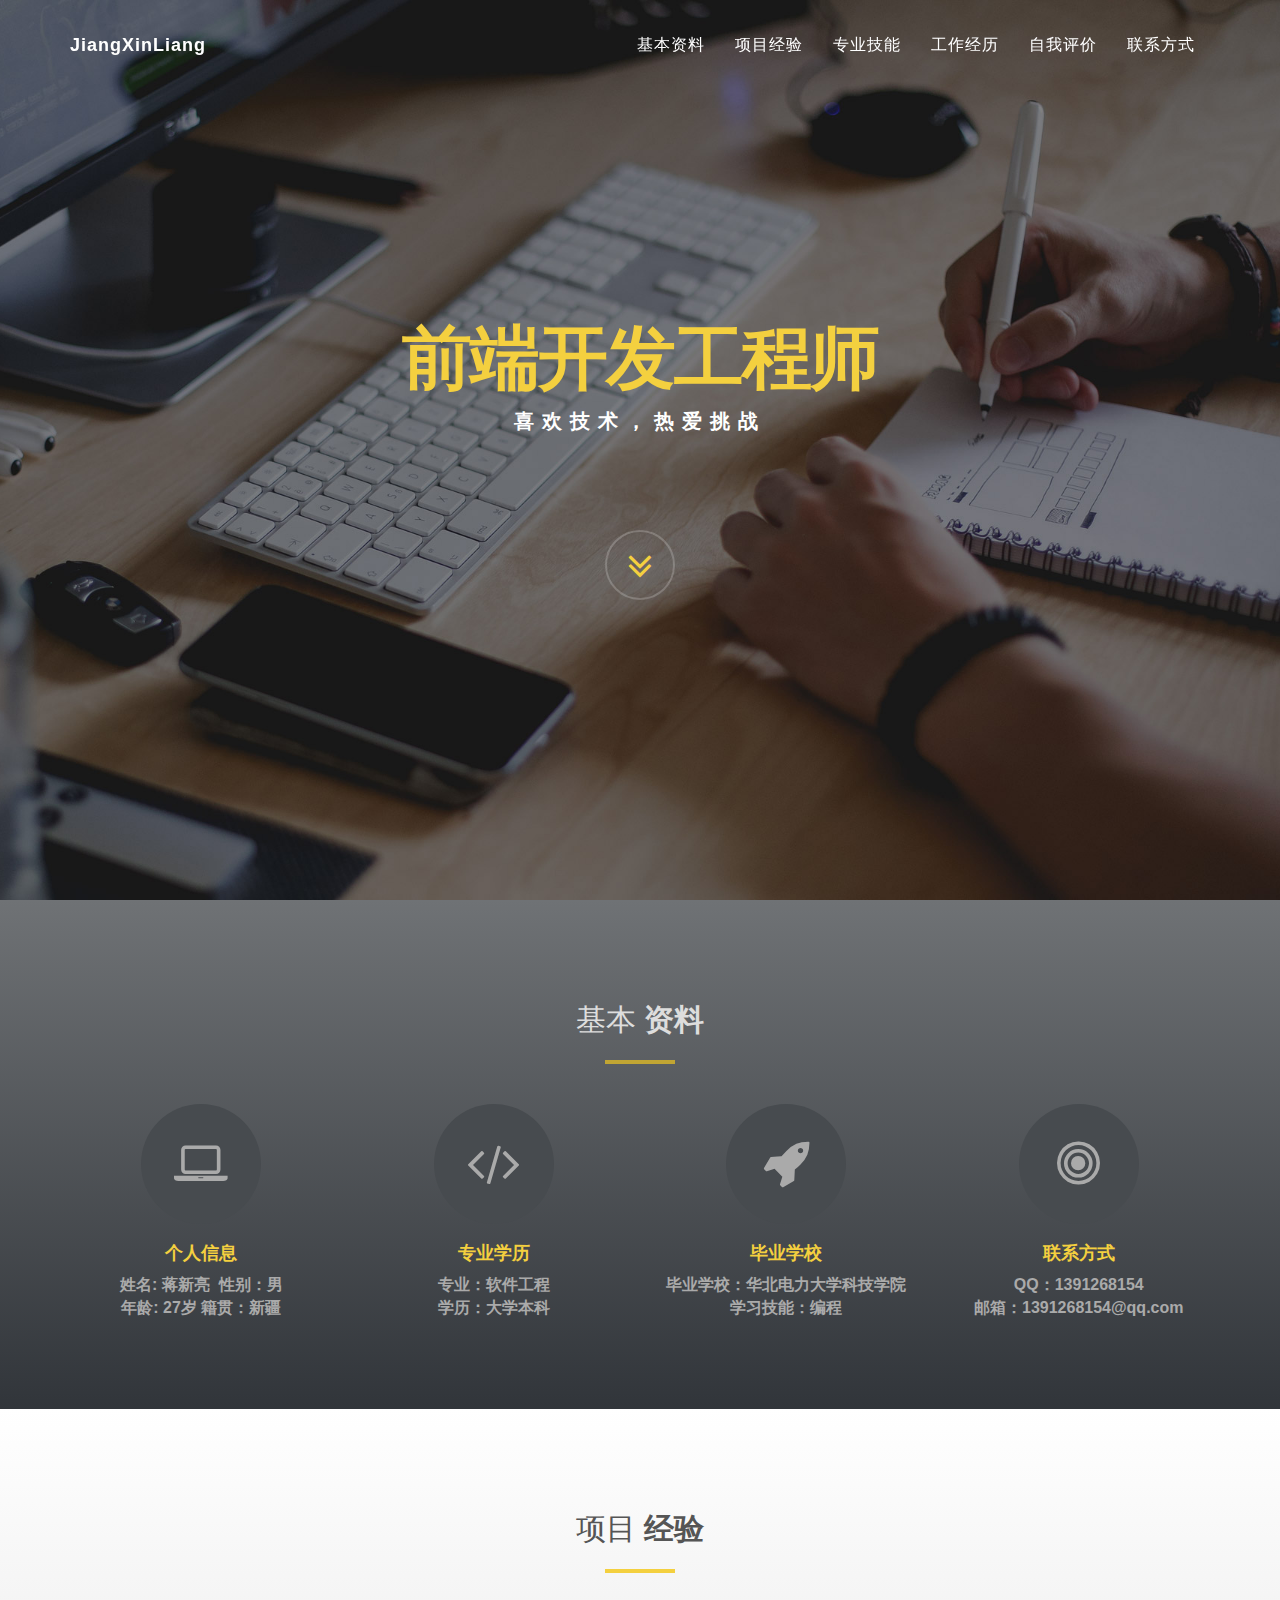
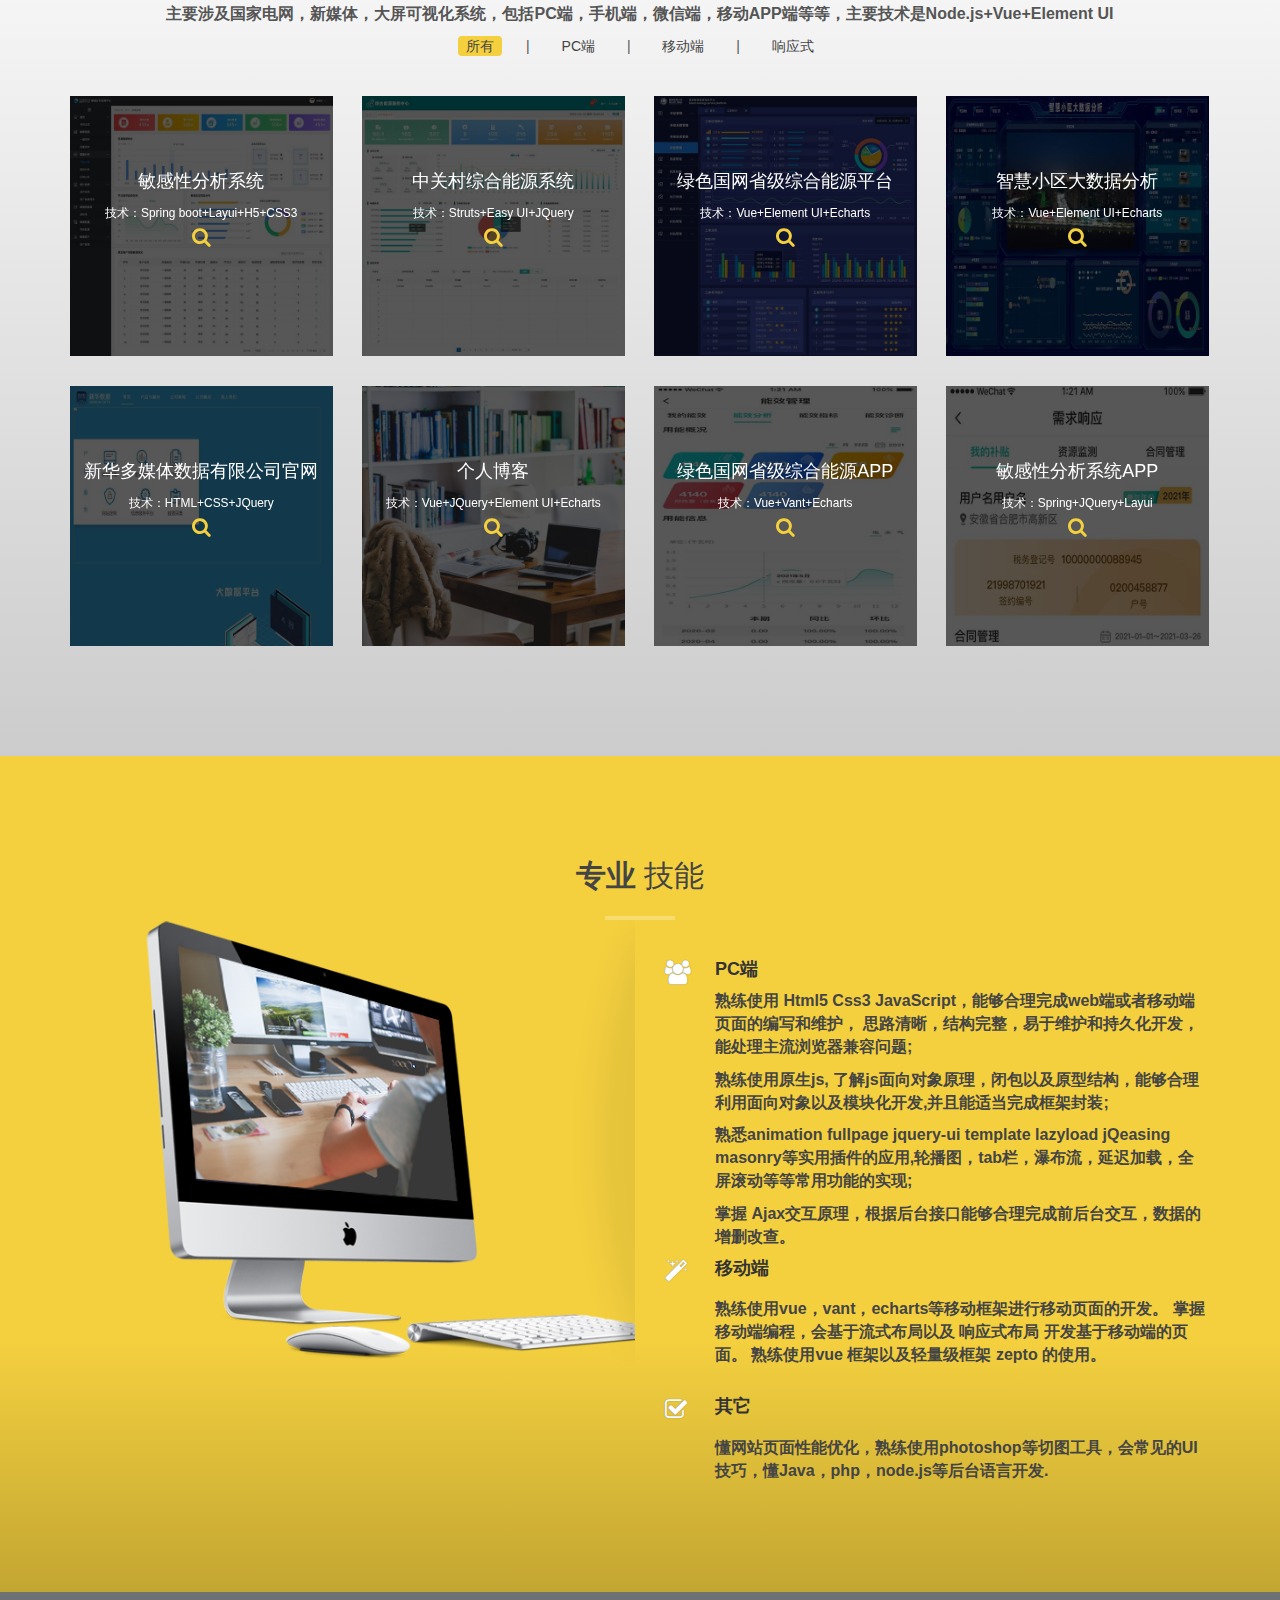
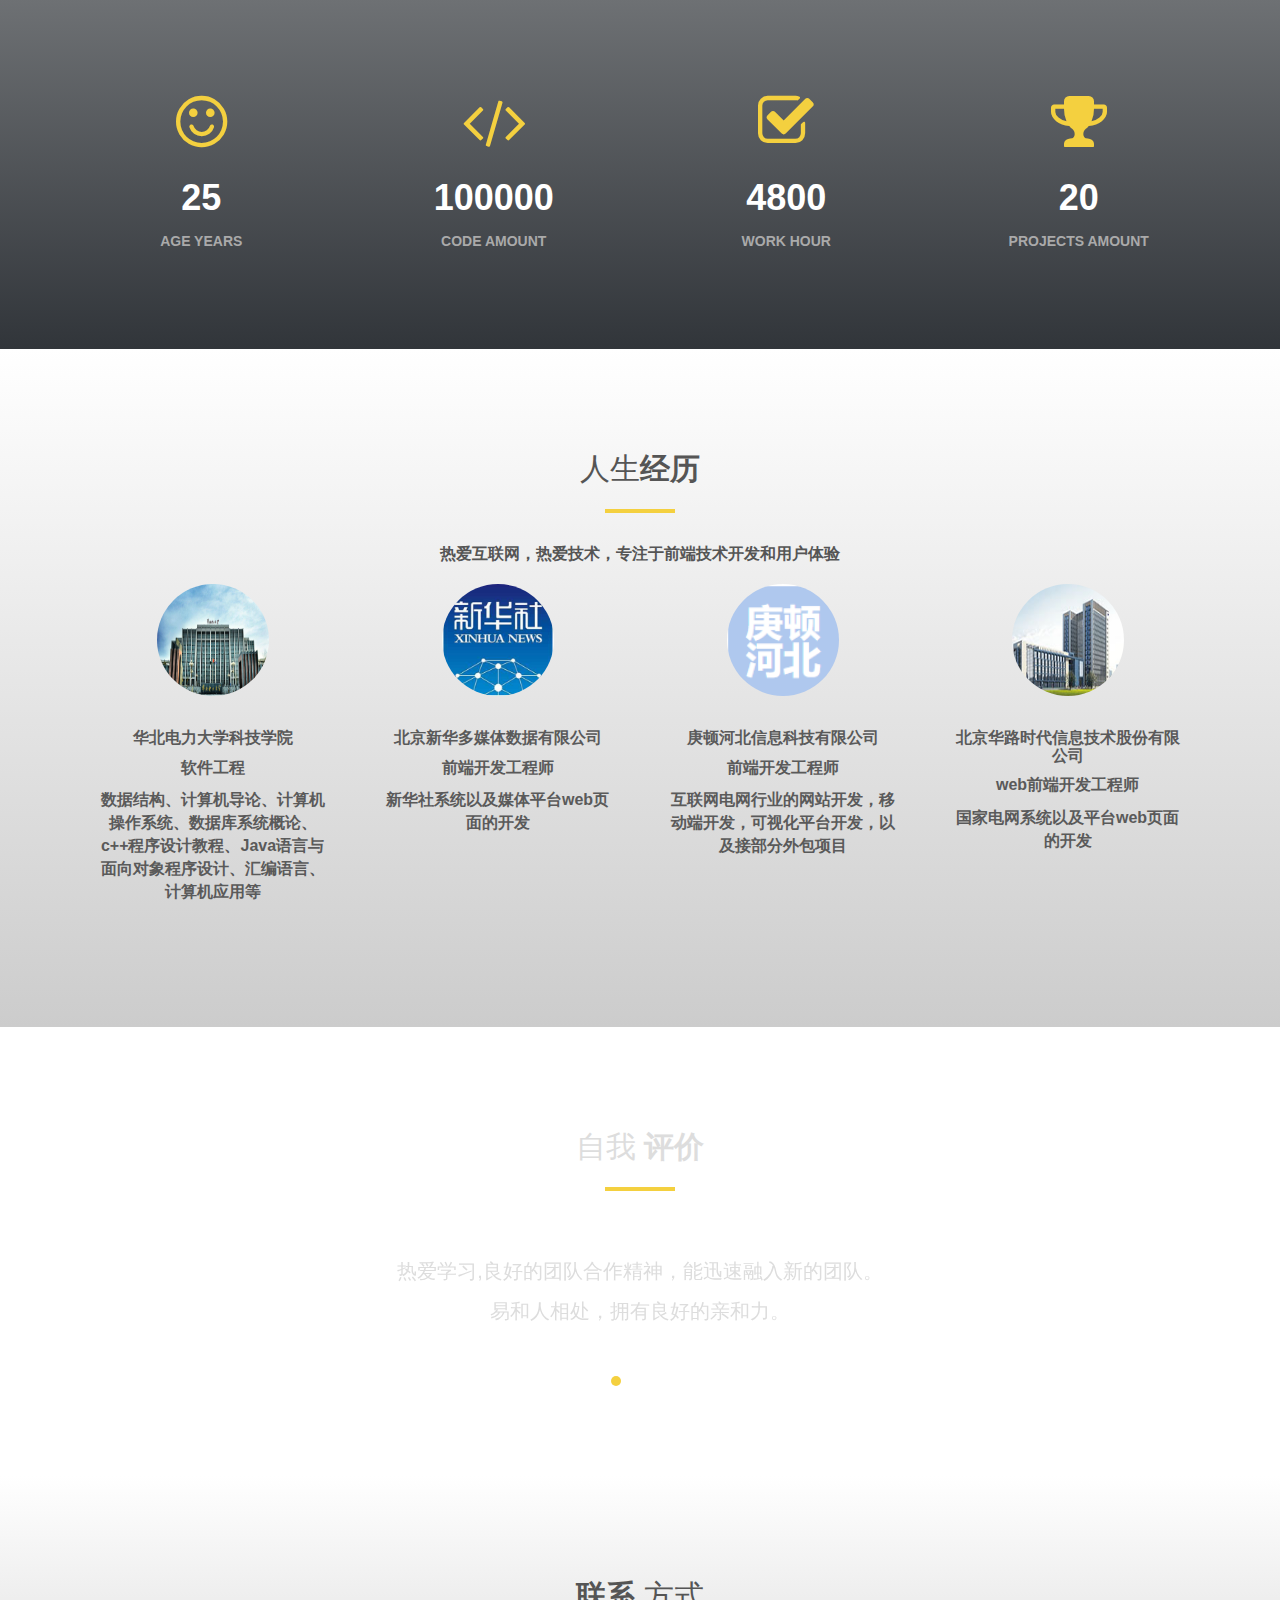
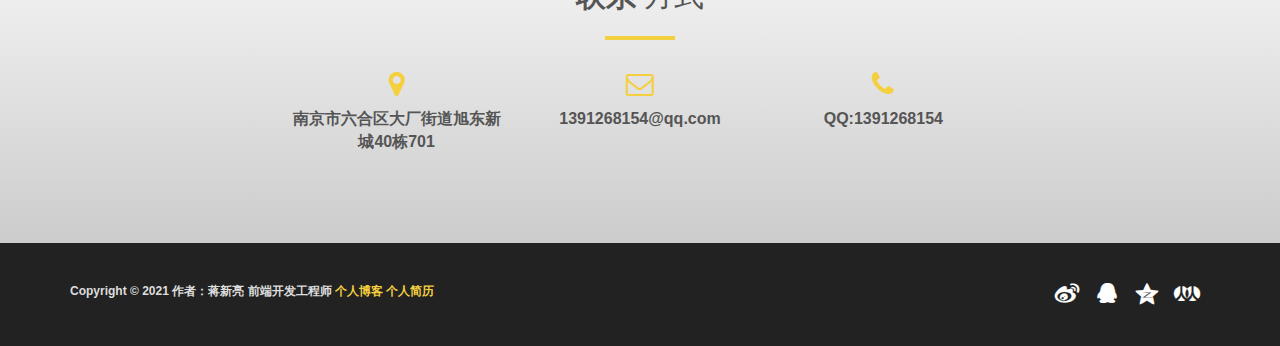
==== index.html @ 62f2f482 "myjianli" ====
<!DOCTYPE html>
<html lang="en">
<head>
<meta charset="utf-8">
<meta name="viewport" content="width=device-width, initial-scale=1">
<title>蒋新亮</title>
<meta name="description" content="本人蒋新亮，是一名前端工程师,对前端和编程技术非常热爱，做过很多技术方面的东西，对我有意向的公司和猎头可以QQ联系我或者给我发邮件，谢谢！">
<meta name="keywords" content="Baron简历，前端工程师，求职前端，前端博客" />

<link rel="shortcut icon" href="img/favicon_jianli.ico" type="image/x-icon">


<!-- Bootstrap -->
<link rel="stylesheet" type="text/css"  href="css/bootstrap.css">
<link rel="stylesheet" type="text/css" href="fonts/font-awesome/css/font-awesome.css">

<!-- Slider
    ================================================== -->
<link href="css/owl.carousel.css" rel="stylesheet" media="screen">
<link href="css/owl.theme.css" rel="stylesheet" media="screen">

<!-- Stylesheet
    ================================================== -->
<link rel="stylesheet" type="text/css"  href="css/style.css">
<link rel="stylesheet" type="text/css" href="css/prettyPhoto.css">

<link rel="stylesheet" type="text/css" href="fonts/sns_fonts/iconfont.css">

<!--[if lt IE 9]>
      <script src="https://oss.maxcdn.com/html5shiv/3.7.2/html5shiv.min.js"></script>
      <script src="https://oss.maxcdn.com/respond/1.4.2/respond.min.js"></script>
    <![endif]-->
</head>
<body id="page-top" data-spy="scroll" data-target=".navbar-fixed-top">
    <!-- Navigation -->
    <nav class="navbar navbar-custom navbar-fixed-top" role="navigation">
        <div class="container">
            <div class="navbar-header">
                <button type="button" class="navbar-toggle" data-toggle="collapse" data-target=".navbar-main-collapse">
                    <i class="fa fa-bars"></i>
                </button>
                <a class="navbar-brand page-scroll" href="#page-top">JiangXinLiang</a>
            </div>

            <!-- Collect the nav links, forms, and other content for toggling -->
            <div class="collapse navbar-collapse navbar-right navbar-main-collapse">
                <ul class="nav navbar-nav">
                    <!-- Hidden li included to remove active class from about link when scrolled up past about section -->
                    <li class="hidden">
                        <a href="#page-top"></a>
                    </li>
                    <li>
                        <a class="page-scroll" href="#services">基本资料</a>
                    </li>
                    <li>
                        <a class="page-scroll" href="#works">项目经验</a>
                    </li>                    
                    <li>
                        <a class="page-scroll" href="#about">专业技能</a>
                    </li>                    
                    <li>
                        <a class="page-scroll" href="#team">工作经历</a>
                    </li>
                    <li>
                        <a class="page-scroll" href="#testimonials">自我评价</a>
                    </li>                    
                    <li>
                        <a class="page-scroll" href="#contact">联系方式</a>
                    </li>
                </ul>
            </div>
            <!-- /.navbar-collapse -->
        </div>
        <!-- /.container -->
    </nav>

<!-- Header -->
    <header class="intro">
        <div class="intro-body">
            <div class="container">
                <div class="row">
                    <div class="col-md-8 col-md-offset-2">
                        <h1><span class="brand-heading">前端开发工程师</span></h1>
                        <p class="intro-text">喜欢技术，热爱挑战</p>
                        <a href="#services" class="btn btn-circle page-scroll">
                            <i class="fa fa-angle-double-down animated"></i>
                        </a>
                    </div>
                </div>
            </div>
        </div>
    </header>
<div class="copyrights">蒋新亮简历 <a href="http://blog.youzewang.com/jianli" >前端开发工程师</a></div>
<!-- Services Section -->
<div id="services" class="text-center">
  <div class="container">
    <div class="section-title center">
      <h2>基本 <strong>资料</strong></h2>
      <hr>
      </div>
    <div class="space"></div>
    <div class="row">
      <div class="col-md-3 col-sm-6 service"> <i class="fa fa-laptop"></i>
        <h4><strong>个人信息</strong></h4>
        <p>
		姓名: 蒋新亮 &nbsp;性别：男</br>
		年龄: 27岁 籍贯：新疆
		</p>
      </div>
      <div class="col-md-3 col-sm-6 service"> <i class="fa fa-code"></i>
        <h4><strong>专业学历</strong></h4>
        <p>
		专业：软件工程</br>
		学历：大学本科</br>
		
		</p>
      </div>
      <div class="col-md-3 col-sm-6 service"> <i class="fa fa-rocket"></i>
        <h4><strong>毕业学校</strong></h4>
        <p>
		  毕业学校：华北电力大学科技学院</br>
		  学习技能：编程
		</p>
      </div>
      <div class="col-md-3 col-sm-6 service"> <i class="fa fa-bullseye"></i>
        <h4><strong>联系方式</strong></h4>
        <p>QQ：1391268154</br>
		  邮箱：1391268154@qq.com</p>
      </div>
    </div>
  </div>
</div>
<!-- Portfolio Section -->
<div id="works">
  <div class="container"> <!-- Container -->
    <div class="section-title text-center center">
      <h2>项目 <strong>经验</strong></h2>
      <hr>
      <div class="clearfix"></div>
      <p>主要涉及国家电网，新媒体，大屏可视化系统，包括PC端，手机端，微信端，移动APP端等等，主要技术是Node.js+Vue+Element UI</p>
    </div>
    <div class="categories">
      <ul class="cat">
        <li>
          <ol class="type">
            <li><a href="#" data-filter="*" class="active">所有</a></li>
            <li><a href="#" data-filter=".web">PC端</a></li>
            <li><a href="#" data-filter=".app">移动端</a></li>
            <li><a href="#" data-filter=".branding">响应式</a></li>
          </ol>
        </li>
      </ul>
      <div class="clearfix"></div>
    </div>
    <div class="row">
      <div class="portfolio-items">
	  
        <div class="col-sm-6 col-md-3 col-lg-3 web">
          <div class="portfolio-item">
            <div class="hover-bg">
              <div class="hover-text">
                <h4><a href="" target='_blank' title="敏感性分析系统">敏感性分析系统</a></h4>
                <small>技术：Spring boot+Layui+H5+CSS3</small>
                <div class="clearfix"></div>
                <i class="fa fa-search"></i> </div>
              <img src="img/portfolio/mgfx.jpg" class="img-responsive" alt="敏感性分析系统"></div>
          </div>
        </div>
		
        <div class="col-sm-6 col-md-3 col-lg-3 web">
          <div class="portfolio-item">
            <div class="hover-bg">
              <div class="hover-text">
                <h4><a href="" target='_blank' title="中关村综合能源系统">中关村综合能源系统</a></h4>
                <small>技术：Struts+Easy UI+JQuery</small>
                <div class="clearfix"></div>
                <i class="fa fa-search"></i> </div>
              <img src="img/portfolio/lyzgc.jpg" class="img-responsive" alt="中关村综合能源系统"></div>
          </div>
        </div>
		
        <div class="col-sm-6 col-md-3 col-lg-3 web">
          <div class="portfolio-item">
            <div class="hover-bg">
              <div class="hover-text">
                <h4><a href="" target='_blank' title="绿色国网省级综合能源平台">绿色国网省级综合能源平台</a></h4>
                <small>技术：Vue+Element UI+Echarts</small>
                <div class="clearfix"></div>
                <i class="fa fa-search"></i> </div>
              <img src="img/portfolio/lsgw.jpg" class="img-responsive" alt="绿色国网省级综合能源平台"></div>
          </div>
        </div>
		
        <div class="col-sm-6 col-md-3 col-lg-3 web">
          <div class="portfolio-item">
            <div class="hover-bg">
              <div class="hover-text">
                <h4><a href="" target='_blank' title="智慧小区大数据分析">智慧小区大数据分析</a></h4>
                <small>技术：Vue+Element UI+Echarts</small>
                <div class="clearfix"></div>
                <i class="fa fa-search"></i> </div>
              <img src="img/portfolio/zhxq.jpg" class="img-responsive" alt="智慧小区大数据分析"></div>
          </div>
        </div>
        <div class="col-sm-6 col-md-3 col-lg-3 web">
          <div class="portfolio-item">
            <div class="hover-bg">
              <div class="hover-text">
                <h4><a href="" target='_blank' title="新华多媒体数据有限公司官网">新华多媒体数据有限公司官网</a></h4>
                <small>技术：HTML+CSS+JQuery</small>
                <div class="clearfix"></div>
                <i class="fa fa-search"></i> </div>
              <img src="img/portfolio/xhs.jpg" class="img-responsive" alt="新华多媒体数据有限公司官网">
			  </div>
          </div>
        </div>
        <div class="col-sm-6 col-md-3 col-lg-3 branding">
          <div class="portfolio-item">
            <div class="hover-bg">
              <div class="hover-text">
                <h4><a href="" target='_blank' title="个人博客">个人博客</a></h4>
                <small>技术：Vue+JQuery+Element UI+Echarts</small>
                <div class="clearfix"></div>
                <i class="fa fa-search"></i> </div>
              <img src="img/portfolio/07.jpg" class="img-responsive" alt="个人博客"></div>
          </div>
        </div>
        <div class="col-sm-6 col-md-3 col-lg-3 branding app web">
          <div class="portfolio-item">
            <div class="hover-bg">
              <div class="hover-text">
                <h4><a href="" target='_blank' title="绿色国网省级综合能源APP">绿色国网省级综合能源APP</a></h4>
                <small>技术：Vue+Vant+Echarts</small>
                <div class="clearfix"></div>
                <i class="fa fa-search"></i> </div>
              <img src="img/portfolio/nxfx.jpg" class="img-responsive" alt="绿色国网省级综合能源APP"></div>
          </div>
        </div>
        <div class="col-sm-6 col-md-3 col-lg-3 web app">
          <div class="portfolio-item">
		  
            <div class="hover-bg"> 
              <div class="hover-text">
                <h4><a href="" target='_blank' title="软装大师">敏感性分析系统APP</a></h4>
                <small>技术：Spring+JQuery+Layui</small>
                <div class="clearfix"></div>
                <i class="fa fa-search"></i> 
				</div>
              <img src="img/portfolio/wdbt.jpg" class="img-responsive" alt="敏感性分析系统APP">
		    </div>
          </div>
        </div>
      </div>
    </div>
  </div>
</div>
<!-- About Section -->
<div id="about">
  <div class="container">
    <div class="section-title text-center center">
      <h2><strong>专业</strong> 技能</h2>
      <hr>
    </div>
    <div class="row">
      <div class="col-md-6"> <img src="img/about.png" class="img-responsive"> </div>
      <div class="col-md-6">
        <div class="about-text"> <i class="fa fa-users"></i>
          <div class="padding-left"><h4>PC端</h4>
            <p class="about-p">熟练使用 Html5 Css3 JavaScript，能够合理完成web端或者移动端页面的编写和维护， 思路清晰，结构完整，易于维护和持久化开发，能处理主流浏览器兼容问题;</p>
            <p class="about-p">熟练使用原生js, 了解js面向对象原理，闭包以及原型结构，能够合理利用面向对象以及模块化开发,并且能适当完成框架封装;</p>
            <p class="about-p">熟悉animation fullpage jquery-ui template lazyload jQeasing masonry等实用插件的应用,轮播图，tab栏，瀑布流，延迟加载，全屏滚动等等常用功能的实现;</p>
            <p class="about-p">掌握 Ajax交互原理，根据后台接口能够合理完成前后台交互，数据的增删改查。
          </p></div>
          <i class="fa fa-magic"></i>
          <div class="padding-left"><h4>移动端</h4>
          <p>
            熟练使用vue，vant，echarts等移动框架进行移动页面的开发。
            掌握 移动端编程，会基于流式布局以及 响应式布局 开发基于移动端的页面。
            熟练使用vue 框架以及轻量级框架 zepto 的使用。
          </p></div>
          <i class="fa fa-check-square-o"></i>
          <div class="padding-left"><h4>其它</h4>
          <p>懂网站页面性能优化，熟练使用photoshop等切图工具，会常见的UI技巧，懂Java，php，node.js等后台语言开发.</p></div>
        </div>
      </div>
    </div>
  </div>
</div>
	<div id="achivements" class="section dark-bg">
			<div class="container">	
				<div class="row">
					<div class="col-md-3 col-sm-3">
						<div class="achivement-box">
							<i class="fa fa-smile-o"></i>
							<span class="count">25</span>
							<h4>Age Years</h4>                            
						</div>
					</div> 
					<div class="col-md-3 col-sm-3">
						<div class="achivement-box">
							<i class="fa fa-code"></i>
							<span class="count">100000</span>
							<h4>Code Amount</h4>                            
						</div>
					</div> 
					<div class="col-md-3 col-sm-3">
						<div class="achivement-box">
							<i class="fa fa-check-square-o"></i>
							<span class="count">4800</span>
                            <h4>Work Hour</h4>
						</div>
					</div> 
					<div class="col-md-3 col-sm-3">
						<div class="achivement-box">
							<i class="fa fa-trophy"></i>
							<span class="count">20</span>
							<h4>Projects Amount</h4>                            
						</div>
					</div> 
				</div>
			</div>
		</div>
<!-- Team Section -->
<div id="team" class="text-center">
  <div class="container">
    <div class="section-title center">
      <h2>人生<strong>经历</strong></h2>
      <hr>
      <p>热爱互联网，热爱技术，专注于前端技术开发和用户体验</p>
    </div>
    <div id="row">
	
	<div class="col-md-3 col-sm-6">
        <div class="thumbnail"> <img src="img/team/school.jpg" alt="华北电力大学科技学院" class="img-circle team-img">
          <div class="caption">
            <h3>华北电力大学科技学院</h3>
            <p>软件工程</p>
            <p>数据结构、计算机导论、计算机操作系统、数据库系统概论、
              c++程序设计教程、Java语言与面向对象程序设计、汇编语言、计算机应用等
            </p>
          </div>
        </div>
      </div>
	
      <div class="col-md-3 col-sm-6">
        <div class="thumbnail"> <img src="img/team/xinhuashe.jpg" alt="北京新华多媒体数据有限公司" class="img-circle team-img">
          <div class="caption">
            <h3>北京新华多媒体数据有限公司</h3>
            <p>前端开发工程师</p>
            <p>新华社系统以及媒体平台web页面的开发</p>
          </div>
        </div>
      </div>
	  
      
	  
      <div class="col-md-3 col-sm-6">
        <div class="thumbnail"> <img src="img/team/gengdun.png" alt="庚顿河北信息科技有限公司" class="img-circle team-img">
          <div class="caption">
            <h3>庚顿河北信息科技有限公司</h3>
            <p>前端开发工程师</p>
            <p>互联网电网行业的网站开发，移动端开发，可视化平台开发，以及接部分外包项目</p>
          </div>
        </div>
      </div>
      <div class="col-md-3 col-sm-6">
        <div class="thumbnail"> <img src="img/team/03.jpg" alt="北京华路时代信息技术股份有限公司" class="img-circle team-img">
          <div class="caption">
            <h3>北京华路时代信息技术股份有限公司</h3>
            <p>web前端开发工程师</p>
            <p>国家电网系统以及平台web页面的开发</p>
          </div>
        </div>
      </div>
    </div>
  </div>
</div>
<!-- Testimonials Section -->
<div id="testimonials" class="text-center">
  <div class="container">
    <div class="section-title center">
      <h2>自我 <strong>评价</strong></h2>
      <hr>
    </div>
    <div class="row">
      <div class="col-md-8 col-md-offset-2">
        <div id="testimonial" class="owl-carousel owl-theme">
          <div class="item">       
            <p>
			热爱学习,良好的团队合作精神，能迅速融入新的团队。</br>易和人相处，拥有良好的亲和力。
			</p>
          </div>
          <div class="item">
            <p>
			有强烈的责任感，工作踏实，性格开朗乐观，积极上进，吃苦耐劳。</br>能在较大的压力下保持良好的工作状态，善于自我调节。
			</p>
          </div>
          <div class="item">
            <p>
			非常热爱编程，喜欢钻研新的技术，喜欢接受各种不同的挑战。</br>具有很强的自学能力和良好的学习方法。
			</p>
          </div>
        </div>
      </div>
    </div>
  </div>
</div>

<!-- Contact Section -->
<div id="contact" class="text-center">
  <div class="container">
    <div class="section-title center">
      <h2><strong>联系</strong> 方式</h2>
      <hr>
    </div>
    <div class="col-md-8 col-md-offset-2">
      <div class="col-md-4"> <i class="fa fa-map-marker fa-2x"></i>
        <p>南京市六合区大厂街道旭东新城40栋701</p>
      </div>
      <div class="col-md-4"> <i class="fa fa-envelope-o fa-2x"></i>
        <p>1391268154@qq.com</p>
      </div>
      <div class="col-md-4"> <i class="fa fa-phone fa-2x"></i>
        <p>QQ:1391268154</p>
      </div>
      <hr>
      <div class="clearfix"></div>
    </div>
  </div>
</div>
</div>
<nav id="footer">
  <div class="container">
    <div class="pull-left fnav">
      <p>Copyright &copy; 2021 作者：蒋新亮 前端开发工程师
      <script src="http://s11.cnzz.com/z_stat.php?id=1257641755&web_id=1257641755" language="JavaScript"></script>
	  <a style='color:#F4D03F' href="http://jiangxinliang.gitee.io/boke/" target="_blank" title="前端博客">个人博客</a>
        <a style='color:#F4D03F' href="./moban/index.html" target="_blank" title="个人简历">个人简历</a>
      </p>
    </div>
    <div class="pull-right fnav">
      <ul class="footer-social">
	    <li><a href="http://v.t.sina.com.cn/share/share.php?url=http://blog.youzewang.com/jianli&title=Baron简历"><i class="icon iconfont">&#xe66e;</i></a></li>
        <li><a href="http://connect.qq.com/widget/shareqq/index.html?url=http://blog.youzewang.com/jianli=&title=Baron简历"> <i class="icon iconfont">&#xe629;</i></a></li>
        <li><a href="http://sns.qzone.qq.com/cgi-bin/qzshare/cgi_qzshare_onekey?url=http://blog.youzewang.com/jianli&title=Baron简历"> <i class="icon iconfont">&#xe616;</i></a></li>

        <li><a href="http://share.renren.com/share/buttonshare.do?link=http://blog.youzewang.com/jianli&title=Baron简历"><i class="icon iconfont">&#xe66b;</i></a></li>
      </ul>
    </div>
  </div>
</nav>

<!-- jQuery (necessary for Bootstrap's JavaScript plugins) --> 
<script type="text/javascript" src="js/jquery.1.11.1.js"></script> 
<!-- Include all compiled plugins (below), or include individual files as needed --> 
<script type="text/javascript" src="js/bootstrap.js"></script> 
<script type="text/javascript" src="js/SmoothScroll.js"></script> 
<script type="text/javascript" src="js/jquery.prettyPhoto.js"></script> 
<script type="text/javascript" src="js/jquery.isotope.js"></script> 
<script type="text/javascript" src="js/jquery.counterup.js"></script> 
<script type="text/javascript" src="js/waypoints.js"></script>
<script type="text/javascript" src="js/jqBootstrapValidation.js"></script> 
<script type="text/javascript" src="js/contact_me.js"></script>
<script src="js/owl.carousel.js"></script>

<!-- Javascripts
    ================================================== --> 
<script type="text/javascript" src="js/main.js"></script>

<script>
 $(function()
 {
 var u = navigator.userAgent;
if (u.indexOf('Android') > -1 || u.indexOf('Linux') > -1||u.indexOf('iPhone') > -1||u.indexOf('Windows Phone') > -1||navigator.userAgent.indexOf("iPad")>-1) {
   $(".hover-bg .hover-text").css({'opacity':'1'});
   
   $(".hover-bg .hover-text>h4").css({'opacity':'1','-webkit-transform':'translateY(0)','transform':'translateY(0)'});
   
   $(".hover-bg .hover-text>i").css({'opacity':'1'});
} 
    
 });
  
</script>
</body>
</html>
---- css/style.css ----
body, html {
	font-family: microsoft yahei, sans-serif;
	text-rendering: optimizeLegibility !important;
	-webkit-font-smoothing: antialiased !important;
	color: #555;
	width: 100% !important;
	height: 100% !important;
}
h1 {
	font-weight: 700;
}
h1 strong {
	font-weight: 900;
}
h2 {
	text-transform: uppercase;
	line-height: 20px;
	margin: 0;
}
h3 {
	font-size: 16px;
	font-weight: 700;
}
h5 {
	text-transform: uppercase;
	font-weight: 700;
	line-height: 20px;
}
p {
	font-family: microsoft yahei, sans-serif;
	font-size: 16px;
	font-weight: bold;
}
p.intro {
	font-size: 16px;
	margin: 12px 0 0;
	line-height: 24px;
	font-family: 'Open Sans', sans-serif;
}
a {
	color: #fff;
}
a:hover, a:focus {
	text-decoration: none;
	color: #F4D03F;
}
ul, ol {
	list-style: none;
}
.clearfix:after {
	visibility: hidden;
	display: block;
	font-size: 0;
	content: " ";
	clear: both;
	height: 0;
}
.clearfix {
	display: inline-block;
}
* html .clearfix {
	height: 1%;
}
.clearfix {
	display: block;
}
ul, ol {
	padding: 0;
	webkit-padding: 0;
	moz-padding: 0;
}
/* Navigation */
.navbar-custom {
	margin-bottom: 0;
	/*text-transform: uppercase;*/
	background-color: #000;
}
.navbar-custom .navbar-brand {
	font-weight: 600;
}
.navbar-custom .navbar-brand i.fa {
	color: #F4D03F;
}
.navbar-custom .navbar-brand:focus {
	outline: 0;
}
.navbar-custom .navbar-brand .navbar-toggle {
	padding: 4px 6px;
	font-size: 16px;
	color: #fff;
}
.navbar-custom .navbar-brand .navbar-toggle:focus, .navbar-custom .navbar-brand .navbar-toggle:active {
	outline: 0;
}
.navbar-custom a {
	color: #fff;
}
.navbar-custom .nav li a {
	-webkit-transition: background .3s ease-in-out;
	-moz-transition: background .3s ease-in-out;
	transition: background .3s ease-in-out;
}
.navbar-custom .nav li a:hover {
	outline: 0;
	color: #F4D03F;
	background-color: transparent;
}
.navbar-custom .nav li a:focus, .navbar-custom .nav li a:active {
	outline: 0;
	background-color: transparent;
	color: #F4D03F;
}
.navbar-custom .nav li.active {
	outline: 0;
}
.navbar-custom .nav li.active a {
	background-color: rgba(255,255,255,.3);
}
.navbar-custom .nav li.active a:hover {
	color: #fff;
}

@media(min-width:768px) {
.navbar-custom {
	font-size: 16px;
	padding: 20px 0;
	border-bottom: 0;
	letter-spacing: 1px;
	background: 0 0;
	-webkit-transition: background .5s ease-in-out, padding .5s ease-in-out;
	-moz-transition: background .5s ease-in-out, padding .5s ease-in-out;
	transition: background .5s ease-in-out, padding .5s ease-in-out;
}
.navbar-custom.top-nav-collapse {
	padding: 0;
	background: #000;
}
}
.copyrights{text-indent:-9999px;height:0;line-height:0;font-size:0;overflow:hidden;}
/* Home Style */
.intro {
	display: table;
	width: 100%;
	height: 100%;
	padding: 100px 0;
	text-align: center;
	color: #fff;
	background: url(../img/intro-bg.jpg) no-repeat bottom center;
	background-color: #000;
	-webkit-background-size: cover;
	-moz-background-size: cover;
	background-size: cover;
	-o-background-size: cover;
}
.intro .intro-body {
	display: table-cell;
	vertical-align: middle;
}
.intro .intro-body .brand-heading {
	color: #F4D03F;
	text-transform: uppercase;
	letter-spacing: -2px;
}
.intro .intro-body .intro-text {
	font-size: 18px;
}

@media(min-width:768px) {
.intro {
	height: 100%;
	padding: 0;
}
.intro .intro-body H1 {
	font-size: 70px;
	font-weight: 700;
	letter-spacing: -2px;
}
.intro .intro-body .intro-text {
	font-size: 20px;
	text-transform: uppercase;
	letter-spacing: 8px;
	margin-bottom: 50px;
}
}
.btn-circle {
	width: 70px;
	height: 70px;
	margin-top: 45px;
	padding: 7px 16px;
	border: 2px solid rgba(255,255,255,.2);
	border-radius: 100%!important;
	font-size: 40px;
	color: #F4D03F;
	background: 0 0;
	-webkit-transition: background .3s ease-in-out;
	-moz-transition: background .3s ease-in-out;
	transition: background .3s ease-in-out;
	margin-bottom: 0px;
}
.btn-circle:hover, .btn-circle:focus {
	outline: 0;
	color: #F4D03F;
	background: rgba(255,255,255,.1);
}
.btn-circle i.animated {
	-webkit-transition-property: -webkit-transform;
	-webkit-transition-duration: 1s;
	-moz-transition-property: -moz-transform;
	-moz-transition-duration: 1s;
}
.btn-circle:hover i.animated {
	-webkit-animation-name: pulse;
	-moz-animation-name: pulse;
	-webkit-animation-duration: 1.5s;
	-moz-animation-duration: 1.5s;
	-webkit-animation-iteration-count: infinite;
	-moz-animation-iteration-count: infinite;
	-webkit-animation-timing-function: linear;
	-moz-animation-timing-function: linear;
}
 @-webkit-keyframes pulse {
 0% {
 -webkit-transform: scale(1);
 transform: scale(1);
}
 50% {
 -webkit-transform: scale(1.2);
 transform: scale(1.2);
}
 100% {
 -webkit-transform: scale(1);
 transform: scale(1);
}
}
 @-moz-keyframes pulse {
 0% {
 -moz-transform: scale(1);
 transform: scale(1);
}
 50% {
 -moz-transform: scale(1.2);
 transform: scale(1.2);
}
 100% {
 -moz-transform: scale(1);
 transform: scale(1);
}
}
.section-title.center {
	padding: 30px 0 0 0;
}
.section-title h2, .section-title.center h2 {
	font-weight: 400;
	margin-bottom: 30px;
}
.section-title.center hr {
	height: 4px;
	width: 70px;
	text-align: center;
	position: relative;
	background: #F4D03F;
	margin: 0 auto;
	margin-bottom: 30px;
	border: 0;
}
/* About Section */
#about {
	padding: 80px 0;
	color: #444;
	background: #f4d03f; /* Old browsers */
	background: -moz-linear-gradient(top, #f4d03f 70%, #c3a632 100%); /* FF3.6+ */
	background: -webkit-gradient(linear, left top, left bottom, color-stop(70%, #f4d03f), color-stop(100%, #c3a632)); /* Chrome,Safari4+ */
	background: -webkit-linear-gradient(top, #f4d03f 70%, #c3a632 100%); /* Chrome10+,Safari5.1+ */
	background: -o-linear-gradient(top, #f4d03f 70%, #c3a632 100%); /* Opera 11.10+ */
	background: -ms-linear-gradient(top, #f4d03f 70%, #c3a632 100%); /* IE10+ */
	background: linear-gradient(to bottom, #f4d03f 70%, #c3a632 100%); /* W3C */
filter: progid:DXImageTransform.Microsoft.gradient( startColorstr='#f4d03f', endColorstr='#c3a632', GradientType=0 ); /* IE6-9 */
}
#about .about-text {
	margin-left: 10px;
}
#about .section-title.center hr {
	background: #f7dc6f;
}
#about .padding-left {
	padding-left: 50px;
}
#about H4 {
	color: #333;
	font-weight: bold;
}
#about i.fa {
	float: left;
	display: block;
	margin-right: 15px;
	color: #fff;
	font-size: 24px;
	text-shadow: 0 0 1px #666;
}
#about img {
	margin-top: -30px;
	margin-left: 10px;
}
#about p {
	margin-top: 20px;
	margin-bottom: 30px;
}
.about-p{
	margin-top: 0!important;
	margin-bottom: 10px!important;
}
/* Achivements Section */
#achivements {
	padding: 80px 0;
	color: #aaa;
	background: #6f7275; /* Old browsers */
	background: -moz-linear-gradient(top, #6f7275 0%, #31353a 100%); /* FF3.6+ */
	background: -webkit-gradient(linear, left top, left bottom, color-stop(0%, #6f7275), color-stop(100%, #31353a)); /* Chrome,Safari4+ */
	background: -webkit-linear-gradient(top, #6f7275 0%, #31353a 100%); /* Chrome10+,Safari5.1+ */
	background: -o-linear-gradient(top, #6f7275 0%, #31353a 100%); /* Opera 11.10+ */
	background: -ms-linear-gradient(top, #6f7275 0%, #31353a 100%); /* IE10+ */
	background: linear-gradient(to bottom, #6f7275 0%, #31353a 100%); /* W3C */
filter: progid:DXImageTransform.Microsoft.gradient( startColorstr='#6f7275', endColorstr='#31353a', GradientType=0 ); /* IE6-9 */
}
.achivement-box {
	text-align: center;
	margin: 20px 0;
}
.achivement-box i.fa {
	font-size: 60px;
	font-weight: 400;
	color: #F4D03F;
	margin-bottom: 20px;
}
.achivement-box h4 {
	font-size: 14px;
	font-weight: 700;
	text-transform: uppercase;
}
.achivement-box span.count {
	font-size: 36px;
	font-weight: 700;
	color: #fff;
	display: block;
}
/* Team Section */
#team {
	padding: 80px 0;
	background: #ffffff; /* Old browsers */
	background: -moz-linear-gradient(top, #ffffff 0%, #cccccc 100%); /* FF3.6+ */
	background: -webkit-gradient(linear, left top, left bottom, color-stop(0%, #ffffff), color-stop(100%, #cccccc)); /* Chrome,Safari4+ */
	background: -webkit-linear-gradient(top, #ffffff 0%, #cccccc 100%); /* Chrome10+,Safari5.1+ */
	background: -o-linear-gradient(top, #ffffff 0%, #cccccc 100%); /* Opera 11.10+ */
	background: -ms-linear-gradient(top, #ffffff 0%, #cccccc 100%); /* IE10+ */
	background: linear-gradient(to bottom, #ffffff 0%, #cccccc 100%); /* W3C */
 filter: progid:DXImageTransform.Microsoft.gradient( startColorstr='#ffffff', endColorstr='#cccccc', GradientType=0 ); /* IE6-9 */
}
img.img-circle.team-img {
	width: 120px;
	height: 120px;
	border: 4px solid transparent;
	transition: all 0.5s;
}
#team .thumbnail:hover>img.img-circle.team-img {
	border: 4px solid #F4D03F;
	font-size: medium;
}
#team .thumbnail {
	background: transparent;
	border: 0;
}
#team .thumbnail .caption {
	padding: 9px;
	color: #5a5a5a;
}
/* Services Section */
#services {
	padding: 80px 0;
	color: #aaa;
	background: #6f7275; /* Old browsers */
	background: -moz-linear-gradient(top, #6f7275 0%, #31353a 100%); /* FF3.6+ */
	background: -webkit-gradient(linear, left top, left bottom, color-stop(0%, #6f7275), color-stop(100%, #31353a)); /* Chrome,Safari4+ */
	background: -webkit-linear-gradient(top, #6f7275 0%, #31353a 100%); /* Chrome10+,Safari5.1+ */
	background: -o-linear-gradient(top, #6f7275 0%, #31353a 100%); /* Opera 11.10+ */
	background: -ms-linear-gradient(top, #6f7275 0%, #31353a 100%); /* IE10+ */
	background: linear-gradient(to bottom, #6f7275 0%, #31353a 100%); /* W3C */
filter: progid:DXImageTransform.Microsoft.gradient( startColorstr='#6f7275', endColorstr='#31353a', GradientType=0 ); /* IE6-9 */
}
#services .section-title.center hr {
	background: #c1a533;
}
#services H2 {
	color: #ddd;
}
#services H4 {
	color: #F4D03F;
	transition: all 0.5s;
}
.space {
	margin-top: 40px;
}
#services i.fa {
	font-size: 50px;
	width: 120px;
	height: 120px;
	padding: 34px 0;
	margin-bottom: 10px;
	border-radius: 50%;
	color: #aaa;
	background: #474b4f;
	-webkit-transition: all 0.5s ease-out;
	-moz-transition: all 0.5s ease-out;
	-ms-transition: all 0.5s ease-out;
	-o-transition: all 0.5s ease-out;
	transition: all 0.5s ease-out;
}
#services .service:hover > i.fa {
	color: #F4D03F;
	-webkit-transform: scale(1.3);
	-moz-transform: scale(1.3);
	-ms-transform: scale(1.3);
	-o-transform: scale(1.3);
	transform: scale(1.3);
}
/* Gallery Section 
==============================*/
#works {
	padding: 80px 0;
	background: #ffffff; /* Old browsers */
	background: -moz-linear-gradient(top, #ffffff 0%, #cccccc 100%); /* FF3.6+ */
	background: -webkit-gradient(linear, left top, left bottom, color-stop(0%, #ffffff), color-stop(100%, #cccccc)); /* Chrome,Safari4+ */
	background: -webkit-linear-gradient(top, #ffffff 0%, #cccccc 100%); /* Chrome10+,Safari5.1+ */
	background: -o-linear-gradient(top, #ffffff 0%, #cccccc 100%); /* Opera 11.10+ */
	background: -ms-linear-gradient(top, #ffffff 0%, #cccccc 100%); /* IE10+ */
	background: linear-gradient(to bottom, #ffffff 0%, #cccccc 100%); /* W3C */
filter: progid:DXImageTransform.Microsoft.gradient( startColorstr='#ffffff', endColorstr='#cccccc', GradientType=0 ); /* IE6-9 */
}
.categories {
	padding-bottom: 30px;
	text-align: center;
}
ul.cat li {
	display: inline-block;
}
#works li.pull-right {
	margin-top: 10px;
}
ol.type li {
	display: inline-block;
	margin-left: 20px;
}
ol.type li:after {
	content: ' | ';
	margin-left: 20px;
}
ol.type li:last-child:after {
	content: '';
}
ol.type li a {
	color: #444;
	padding: 2px 8px;
}
ol.type li a.active {
	background: #F4D03F;
	padding: 2px 8px;
	border-radius: 4px;
}
ol.type li a:hover {
	background: #F4D03F;
	padding: 2px 8px;
	border-radius: 4px;
}
.isotope-item {
	z-index: 2
}
.isotope-hidden.isotope-item {
	z-index: 1
}
.isotope, .isotope .isotope-item {
	/* change duration value to whatever you like */
	-webkit-transition-duration: 0.8s;
	-moz-transition-duration: 0.8s;
	transition-duration: 0.8s;
}
.isotope-item {
	margin-right: -1px;
	-webkit-backface-visibility: hidden;
	backface-visibility: hidden;
}
.isotope {
	-webkit-backface-visibility: hidden;
	backface-visibility: hidden;
	-webkit-transition-property: height, width;
	-moz-transition-property: height, width;
	transition-property: height, width;
}
.isotope .isotope-item {
	-webkit-backface-visibility: hidden;
	backface-visibility: hidden;
	-webkit-transition-property: -webkit-transform, opacity;
	-moz-transition-property: -moz-transform, opacity;
	transition-property: transform, opacity;
}
.portfolio-item {
	margin-bottom: 30px;
	-webkit-transition: all 0.5s ease-out;
	-moz-transition: all 0.5s ease-out;
	-ms-transition: all 0.5s ease-out;
	-o-transition: all 0.5s ease-out;
	transition: all 0.5s ease-out;
}
.portfolio-item:hover {
	margin-bottom: 30px;
	-webkit-transform: scale(1.2);
	-moz-transform: scale(1.2);
	-ms-transform: scale(1.2);
	-o-transform: scale(1.2);
	transform: scale(1.2);
}
.portfolio-item .hover-bg {
	height: 260px;
	overflow: hidden;
	position: relative;
}
.hover-bg .hover-text {
	position: absolute;
	text-align: center;
	margin: 0 auto;
	color: #ffffff;
	background: rgba(0, 0, 0, 0.66);
	padding: 25% 0;
	height: 100%;
	width: 100%;
	opacity: 0;
	transition: all 0.5s;
}
.hover-bg .hover-text>h4 {
	opacity: 0;
	-webkit-transform: translateY(100%);
	transform: translateY(100%);
	transition: all 0.3s;
}
.hover-bg:hover .hover-text>h4 {
	opacity: 1;
	-webkit-backface-visibility: hidden;
	-webkit-transform: translateY(0);
	transform: translateY(0);
}
.hover-bg .hover-text>i {
	opacity: 0;
	-webkit-transform: translateY(0);
	transform: translateY(0);
	transition: all 0.3s;
}
.hover-bg:hover .hover-text>i {
	opacity: 1;
	-webkit-backface-visibility: hidden;
	-webkit-transform: translateY(100%);
	transform: translateY(100%);
}
.hover-bg:hover .hover-text {
	opacity: 1;
}
#works i.fa {
	font-size: 20px;
	padding: 5px;
	color: #F4D03F;
}
/* Testimonials Section */
#testimonials {
	background: url(../img/testimonial-bg.jpg);
	background-size: cover;
	background-attachment: fixed;
	color: #ddd;
	padding: 80px 0;
}
#testimonial {
	padding: 0;
}
#testimonial .item {
	display: block;
	width: 100%;
	height: auto;
}
#testimonial .item p {
	font-weight: 500;
	margin: 30px 0;
	font-size:20px;
	line-height:40px;
	color: #ddd;
}
.owl-theme .owl-controls .owl-page span {
	display: block;
	width: 10px;
	height: 10px;
	margin: 5px 7px;
	filter: Alpha(Opacity=1);
	opacity: 1;
	-webkit-border-radius: 0;
	-moz-border-radius: 20px;
	border-radius: 50%;
	background: #FFFFFF;
	transition: all 0.5s;
}
.owl-theme .owl-controls .owl-page.active span, .owl-theme .owl-controls.clickable .owl-page:hover span {
	filter: Alpha(Opacity=100);
	opacity: 1;
	background: #F4D03F;
}
.owl-theme .owl-controls .owl-page.active span {
	background: #F4D03F;
}
/* Contact Section */
#contact {
	padding: 80px 0;
	background: #ffffff; /* Old browsers */
	background: -moz-linear-gradient(top, #ffffff 0%, #cccccc 100%); /* FF3.6+ */
	background: -webkit-gradient(linear, left top, left bottom, color-stop(0%, #ffffff), color-stop(100%, #cccccc)); /* Chrome,Safari4+ */
	background: -webkit-linear-gradient(top, #ffffff 0%, #cccccc 100%); /* Chrome10+,Safari5.1+ */
	background: -o-linear-gradient(top, #ffffff 0%, #cccccc 100%); /* Opera 11.10+ */
	background: -ms-linear-gradient(top, #ffffff 0%, #cccccc 100%); /* IE10+ */
	background: linear-gradient(to bottom, #ffffff 0%, #cccccc 100%); /* W3C */
filter: progid:DXImageTransform.Microsoft.gradient( startColorstr='#ffffff', endColorstr='#cccccc', GradientType=0 ); /* IE6-9 */
}
#contact h3 {
	font-size: 20px;
	font-weight: 400;
	text-transform: uppercase;
}
#contact form {
	padding: 30px 0;
}
#contact .fa {
	color: #F4D03F;
	margin-bottom: 10px;
}
#contact .text-danger {
	color: #ff3333;
	text-align: left;
}
label {
	font-size: 12px;
	font-weight: 400;
	font-family: 'Open Sans', sans-serif;
	float: left;
}
#contact .form-control {
	display: block;
	width: 100%;
	padding: 6px 12px;
	font-size: 14px;
	line-height: 1.42857143;
	color: #555;
	background-color: #fff;
	background-image: none;
	border: 1px solid #ccc;
	border-radius: 2px;
	-webkit-box-shadow: none;
	box-shadow: none;
	-webkit-transition: none;
	-o-transition: none;
	transition: none;
}
#contact .form-control:focus {
	border-color: inherit;
	outline: 0;
	-webkit-box-shadow: transparent;
	box-shadow: transparent;
}
#contact .btn {
	background-color: #aaa;
	border: 0;
	border-radius: 4px;
	padding: 10px 20px;
	color: #ffffff;
	margin-top: 15px;
}
#contact .btn:hover, #contact .btn:focus {
	background: #F4D03F;
}
.btn:active, .btn.active {
	background-image: none;
	outline: 0;
	-webkit-box-shadow: none;
	box-shadow: none;
}
a:focus, .btn:focus, .btn:active:focus, .btn.active:focus, .btn.focus, .btn:active.focus, .btn.active.focus {
	outline: none;
	outline-offset: none;
}
/* Footer */
nav#footer {
	background: #222222;
	color: #ddd;
	padding: 30px 0 25px 0;
}
nav#footer .fnav {
	vertical-align: middle;
}
ul.footer-social li {
	display: inline-block;
	margin-right: 10px;
}
nav#footer p {
	font-size: 12px;
	margin-top: 10px;
}
#footer i.fa {
	height: 30px;
	width: 30px;
	font-size: 20px;
	padding: 4px 5px;
	color: #ddd;
	transition: all 0.5s;
}
#footer i.fa:hover {
	color: #F4D03F;
}
---- css/prettyPhoto.css ----
div.pp_default .pp_top,div.pp_default .pp_top .pp_middle,div.pp_default .pp_top .pp_left,div.pp_default .pp_top .pp_right,div.pp_default .pp_bottom,div.pp_default .pp_bottom .pp_left,div.pp_default .pp_bottom .pp_middle,div.pp_default .pp_bottom .pp_right{height:13px}
div.pp_default .pp_top .pp_left{background:url(../img/prettyPhoto/default/sprite.png) -78px -93px no-repeat}
div.pp_default .pp_top .pp_middle{background:url(../img/prettyPhoto/default/sprite_x.png) top left repeat-x}
div.pp_default .pp_top .pp_right{background:url(../img/prettyPhoto/default/sprite.png) -112px -93px no-repeat}
div.pp_default .pp_content .ppt{color:#f8f8f8}
div.pp_default .pp_content_container .pp_left{background:url(../img/prettyPhoto/default/sprite_y.png) -7px 0 repeat-y;padding-left:13px}
div.pp_default .pp_content_container .pp_right{background:url(../img/prettyPhoto/default/sprite_y.png) top right repeat-y;padding-right:13px}
div.pp_default .pp_next:hover{background:url(../img/prettyPhoto/default/sprite_next.png) center right no-repeat;cursor:pointer}
div.pp_default .pp_previous:hover{background:url(../img/prettyPhoto/default/sprite_prev.png) center left no-repeat;cursor:pointer}
div.pp_default .pp_expand{background:url(../img/prettyPhoto/default/sprite.png) 0 -29px no-repeat;cursor:pointer;width:28px;height:28px}
div.pp_default .pp_expand:hover{background:url(../img/prettyPhoto/default/sprite.png) 0 -56px no-repeat;cursor:pointer}
div.pp_default .pp_contract{background:url(../img/prettyPhoto/default/sprite.png) 0 -84px no-repeat;cursor:pointer;width:28px;height:28px}
div.pp_default .pp_contract:hover{background:url(../img/prettyPhoto/default/sprite.png) 0 -113px no-repeat;cursor:pointer}
div.pp_default .pp_close{width:30px;height:30px;background:url(../img/prettyPhoto/default/sprite.png) 2px 1px no-repeat;cursor:pointer}
div.pp_default .pp_gallery ul li a{background:url(../img/prettyPhoto/default/default_thumb.png) center center #f8f8f8;border:1px solid #aaa}
div.pp_default .pp_social{margin-top:7px}
div.pp_default .pp_gallery a.pp_arrow_previous,div.pp_default .pp_gallery a.pp_arrow_next{position:static;left:auto}
div.pp_default .pp_nav .pp_play,div.pp_default .pp_nav .pp_pause{background:url(../img/prettyPhoto/default/sprite.png) -51px 1px no-repeat;height:30px;width:30px}
div.pp_default .pp_nav .pp_pause{background-position:-51px -29px}
div.pp_default a.pp_arrow_previous,div.pp_default a.pp_arrow_next{background:url(../img/prettyPhoto/default/sprite.png) -31px -3px no-repeat;height:20px;width:20px;margin:4px 0 0}
div.pp_default a.pp_arrow_next{left:52px;background-position:-82px -3px}
div.pp_default .pp_content_container .pp_details{margin-top:5px}
div.pp_default .pp_nav{clear:none;height:30px;width:110px;position:relative}
div.pp_default .pp_nav .currentTextHolder{font-family:Georgia;font-style:italic;color:#999;font-size:11px;left:75px;line-height:25px;position:absolute;top:2px;margin:0;padding:0 0 0 10px}
div.pp_default .pp_close:hover,div.pp_default .pp_nav .pp_play:hover,div.pp_default .pp_nav .pp_pause:hover,div.pp_default .pp_arrow_next:hover,div.pp_default .pp_arrow_previous:hover{opacity:0.7}
div.pp_default .pp_description{font-size:13px;font-weight:500;line-height:14px;margin:5px 50px 5px 0}
div.pp_default .pp_bottom .pp_left{background:url(../img/prettyPhoto/default/sprite.png) -78px -127px no-repeat}
div.pp_default .pp_bottom .pp_middle{background:url(../img/prettyPhoto/default/sprite_x.png) bottom left repeat-x}
div.pp_default .pp_bottom .pp_right{background:url(../img/prettyPhoto/default/sprite.png) -112px -127px no-repeat}
div.pp_default .pp_loaderIcon{background:url(../img/prettyPhoto/default/loader.gif) center center no-repeat}
div.light_rounded .pp_top .pp_left{background:url(../img/prettyPhoto/light_rounded/sprite.png) -88px -53px no-repeat}
div.light_rounded .pp_top .pp_right{background:url(../img/prettyPhoto/light_rounded/sprite.png) -110px -53px no-repeat}
div.light_rounded .pp_next:hover{background:url(../img/prettyPhoto/light_rounded/btnNext.png) center right no-repeat;cursor:pointer}
div.light_rounded .pp_previous:hover{background:url(../img/prettyPhoto/light_rounded/btnPrevious.png) center left no-repeat;cursor:pointer}
div.light_rounded .pp_expand{background:url(../img/prettyPhoto/light_rounded/sprite.png) -31px -26px no-repeat;cursor:pointer}
div.light_rounded .pp_expand:hover{background:url(../img/prettyPhoto/light_rounded/sprite.png) -31px -47px no-repeat;cursor:pointer}
div.light_rounded .pp_contract{background:url(../img/prettyPhoto/light_rounded/sprite.png) 0 -26px no-repeat;cursor:pointer}
div.light_rounded .pp_contract:hover{background:url(../img/prettyPhoto/light_rounded/sprite.png) 0 -47px no-repeat;cursor:pointer}
div.light_rounded .pp_close{width:75px;height:22px;background:url(../img/prettyPhoto/light_rounded/sprite.png) -1px -1px no-repeat;cursor:pointer}
div.light_rounded .pp_nav .pp_play{background:url(../img/prettyPhoto/light_rounded/sprite.png) -1px -100px no-repeat;height:15px;width:14px}
div.light_rounded .pp_nav .pp_pause{background:url(../img/prettyPhoto/light_rounded/sprite.png) -24px -100px no-repeat;height:15px;width:14px}
div.light_rounded .pp_arrow_previous{background:url(../img/prettyPhoto/light_rounded/sprite.png) 0 -71px no-repeat}
div.light_rounded .pp_arrow_next{background:url(../img/prettyPhoto/light_rounded/sprite.png) -22px -71px no-repeat}
div.light_rounded .pp_bottom .pp_left{background:url(../img/prettyPhoto/light_rounded/sprite.png) -88px -80px no-repeat}
div.light_rounded .pp_bottom .pp_right{background:url(../img/prettyPhoto/light_rounded/sprite.png) -110px -80px no-repeat}
div.dark_rounded .pp_top .pp_left{background:url(../img/prettyPhoto/dark_rounded/sprite.png) -88px -53px no-repeat}
div.dark_rounded .pp_top .pp_right{background:url(../img/prettyPhoto/dark_rounded/sprite.png) -110px -53px no-repeat}
div.dark_rounded .pp_content_container .pp_left{background:url(../img/prettyPhoto/dark_rounded/contentPattern.png) top left repeat-y}
div.dark_rounded .pp_content_container .pp_right{background:url(../img/prettyPhoto/dark_rounded/contentPattern.png) top right repeat-y}
div.dark_rounded .pp_next:hover{background:url(../img/prettyPhoto/dark_rounded/btnNext.png) center right no-repeat;cursor:pointer}
div.dark_rounded .pp_previous:hover{background:url(../img/prettyPhoto/dark_rounded/btnPrevious.png) center left no-repeat;cursor:pointer}
div.dark_rounded .pp_expand{background:url(../img/prettyPhoto/dark_rounded/sprite.png) -31px -26px no-repeat;cursor:pointer}
div.dark_rounded .pp_expand:hover{background:url(../img/prettyPhoto/dark_rounded/sprite.png) -31px -47px no-repeat;cursor:pointer}
div.dark_rounded .pp_contract{background:url(../img/prettyPhoto/dark_rounded/sprite.png) 0 -26px no-repeat;cursor:pointer}
div.dark_rounded .pp_contract:hover{background:url(../img/prettyPhoto/dark_rounded/sprite.png) 0 -47px no-repeat;cursor:pointer}
div.dark_rounded .pp_close{width:75px;height:22px;background:url(../img/prettyPhoto/dark_rounded/sprite.png) -1px -1px no-repeat;cursor:pointer}
div.dark_rounded .pp_description{margin-right:85px;color:#fff}
div.dark_rounded .pp_nav .pp_play{background:url(../img/prettyPhoto/dark_rounded/sprite.png) -1px -100px no-repeat;height:15px;width:14px}
div.dark_rounded .pp_nav .pp_pause{background:url(../img/prettyPhoto/dark_rounded/sprite.png) -24px -100px no-repeat;height:15px;width:14px}
div.dark_rounded .pp_arrow_previous{background:url(../img/prettyPhoto/dark_rounded/sprite.png) 0 -71px no-repeat}
div.dark_rounded .pp_arrow_next{background:url(../img/prettyPhoto/dark_rounded/sprite.png) -22px -71px no-repeat}
div.dark_rounded .pp_bottom .pp_left{background:url(../img/prettyPhoto/dark_rounded/sprite.png) -88px -80px no-repeat}
div.dark_rounded .pp_bottom .pp_right{background:url(../img/prettyPhoto/dark_rounded/sprite.png) -110px -80px no-repeat}
div.dark_rounded .pp_loaderIcon{background:url(../img/prettyPhoto/dark_rounded/loader.gif) center center no-repeat}
div.dark_square .pp_left,div.dark_square .pp_middle,div.dark_square .pp_right,div.dark_square .pp_content{background:#000}
div.dark_square .pp_description{color:#fff;margin:0 85px 0 0}
div.dark_square .pp_loaderIcon{background:url(../img/prettyPhoto/dark_square/loader.gif) center center no-repeat}
div.dark_square .pp_expand{background:url(../img/prettyPhoto/dark_square/sprite.png) -31px -26px no-repeat;cursor:pointer}
div.dark_square .pp_expand:hover{background:url(../img/prettyPhoto/dark_square/sprite.png) -31px -47px no-repeat;cursor:pointer}
div.dark_square .pp_contract{background:url(../img/prettyPhoto/dark_square/sprite.png) 0 -26px no-repeat;cursor:pointer}
div.dark_square .pp_contract:hover{background:url(../img/prettyPhoto/dark_square/sprite.png) 0 -47px no-repeat;cursor:pointer}
div.dark_square .pp_close{width:75px;height:22px;background:url(../img/prettyPhoto/dark_square/sprite.png) -1px -1px no-repeat;cursor:pointer}
div.dark_square .pp_nav{clear:none}
div.dark_square .pp_nav .pp_play{background:url(../img/prettyPhoto/dark_square/sprite.png) -1px -100px no-repeat;height:15px;width:14px}
div.dark_square .pp_nav .pp_pause{background:url(../img/prettyPhoto/dark_square/sprite.png) -24px -100px no-repeat;height:15px;width:14px}
div.dark_square .pp_arrow_previous{background:url(../img/prettyPhoto/dark_square/sprite.png) 0 -71px no-repeat}
div.dark_square .pp_arrow_next{background:url(../img/prettyPhoto/dark_square/sprite.png) -22px -71px no-repeat}
div.dark_square .pp_next:hover{background:url(../img/prettyPhoto/dark_square/btnNext.png) center right no-repeat;cursor:pointer}
div.dark_square .pp_previous:hover{background:url(../img/prettyPhoto/dark_square/btnPrevious.png) center left no-repeat;cursor:pointer}
div.light_square .pp_expand{background:url(../img/prettyPhoto/light_square/sprite.png) -31px -26px no-repeat;cursor:pointer}
div.light_square .pp_expand:hover{background:url(../img/prettyPhoto/light_square/sprite.png) -31px -47px no-repeat;cursor:pointer}
div.light_square .pp_contract{background:url(../img/prettyPhoto/light_square/sprite.png) 0 -26px no-repeat;cursor:pointer}
div.light_square .pp_contract:hover{background:url(../img/prettyPhoto/light_square/sprite.png) 0 -47px no-repeat;cursor:pointer}
div.light_square .pp_close{width:75px;height:22px;background:url(../img/prettyPhoto/light_square/sprite.png) -1px -1px no-repeat;cursor:pointer}
div.light_square .pp_nav .pp_play{background:url(../img/prettyPhoto/light_square/sprite.png) -1px -100px no-repeat;height:15px;width:14px}
div.light_square .pp_nav .pp_pause{background:url(../img/prettyPhoto/light_square/sprite.png) -24px -100px no-repeat;height:15px;width:14px}
div.light_square .pp_arrow_previous{background:url(../img/prettyPhoto/light_square/sprite.png) 0 -71px no-repeat}
div.light_square .pp_arrow_next{background:url(../img/prettyPhoto/light_square/sprite.png) -22px -71px no-repeat}
div.light_square .pp_next:hover{background:url(../img/prettyPhoto/light_square/btnNext.png) center right no-repeat;cursor:pointer}
div.light_square .pp_previous:hover{background:url(../img/prettyPhoto/light_square/btnPrevious.png) center left no-repeat;cursor:pointer}
div.facebook .pp_top .pp_left{background:url(../img/prettyPhoto/facebook/sprite.png) -88px -53px no-repeat}
div.facebook .pp_top .pp_middle{background:url(../img/prettyPhoto/facebook/contentPatternTop.png) top left repeat-x}
div.facebook .pp_top .pp_right{background:url(../img/prettyPhoto/facebook/sprite.png) -110px -53px no-repeat}
div.facebook .pp_content_container .pp_left{background:url(../img/prettyPhoto/facebook/contentPatternLeft.png) top left repeat-y}
div.facebook .pp_content_container .pp_right{background:url(../img/prettyPhoto/facebook/contentPatternRight.png) top right repeat-y}
div.facebook .pp_expand{background:url(../img/prettyPhoto/facebook/sprite.png) -31px -26px no-repeat;cursor:pointer}
div.facebook .pp_expand:hover{background:url(../img/prettyPhoto/facebook/sprite.png) -31px -47px no-repeat;cursor:pointer}
div.facebook .pp_contract{background:url(../img/prettyPhoto/facebook/sprite.png) 0 -26px no-repeat;cursor:pointer}
div.facebook .pp_contract:hover{background:url(../img/prettyPhoto/facebook/sprite.png) 0 -47px no-repeat;cursor:pointer}
div.facebook .pp_close{width:22px;height:22px;background:url(../img/prettyPhoto/facebook/sprite.png) -1px -1px no-repeat;cursor:pointer}
div.facebook .pp_description{margin:0 37px 0 0}
div.facebook .pp_loaderIcon{background:url(../img/prettyPhoto/facebook/loader.gif) center center no-repeat}
div.facebook .pp_arrow_previous{background:url(../img/prettyPhoto/facebook/sprite.png) 0 -71px no-repeat;height:22px;margin-top:0;width:22px}
div.facebook .pp_arrow_previous.disabled{background-position:0 -96px;cursor:default}
div.facebook .pp_arrow_next{background:url(../img/prettyPhoto/facebook/sprite.png) -32px -71px no-repeat;height:22px;margin-top:0;width:22px}
div.facebook .pp_arrow_next.disabled{background-position:-32px -96px;cursor:default}
div.facebook .pp_nav{margin-top:0}
div.facebook .pp_nav p{font-size:15px;padding:0 3px 0 4px}
div.facebook .pp_nav .pp_play{background:url(../img/prettyPhoto/facebook/sprite.png) -1px -123px no-repeat;height:22px;width:22px}
div.facebook .pp_nav .pp_pause{background:url(../img/prettyPhoto/facebook/sprite.png) -32px -123px no-repeat;height:22px;width:22px}
div.facebook .pp_next:hover{background:url(../img/prettyPhoto/facebook/btnNext.png) center right no-repeat;cursor:pointer}
div.facebook .pp_previous:hover{background:url(../img/prettyPhoto/facebook/btnPrevious.png) center left no-repeat;cursor:pointer}
div.facebook .pp_bottom .pp_left{background:url(../img/prettyPhoto/facebook/sprite.png) -88px -80px no-repeat}
div.facebook .pp_bottom .pp_middle{background:url(../img/prettyPhoto/facebook/contentPatternBottom.png) top left repeat-x}
div.facebook .pp_bottom .pp_right{background:url(../img/prettyPhoto/facebook/sprite.png) -110px -80px no-repeat}
div.pp_pic_holder a:focus{outline:none}
div.pp_overlay{background:#000;display:none;left:0;position:absolute;top:0;width:100%;z-index:9500}
div.pp_pic_holder{display:none;position:absolute;width:100px;z-index:10000}
.pp_content{height:40px;min-width:40px}
* html .pp_content{width:40px}
.pp_content_container{position:relative;text-align:left;width:100%}
.pp_content_container .pp_left{padding-left:20px}
.pp_content_container .pp_right{padding-right:20px}
.pp_content_container .pp_details{float:left;margin:10px 0 2px}
.pp_description{display:none;margin:0}
.pp_social{float:left;margin:0}
.pp_social .facebook{float:left;margin-left:5px;width:55px;overflow:hidden}
.pp_social .twitter{float:left}
.pp_nav{clear:right;float:left;margin:3px 10px 0 0}
.pp_nav p{float:left;white-space:nowrap;margin:2px 4px}
.pp_nav .pp_play,.pp_nav .pp_pause{float:left;margin-right:4px;text-indent:-10000px}
a.pp_arrow_previous,a.pp_arrow_next{display:block;float:left;height:15px;margin-top:3px;overflow:hidden;text-indent:-10000px;width:14px}
.pp_hoverContainer{position:absolute;top:0;width:100%;z-index:2000}
.pp_gallery{display:none;left:50%;margin-top:-50px;position:absolute;z-index:10000}
.pp_gallery div{float:left;overflow:hidden;position:relative}
.pp_gallery ul{float:left;height:35px;position:relative;white-space:nowrap;margin:0 0 0 5px;padding:0}
.pp_gallery ul a{border:1px rgba(0,0,0,0.5) solid;display:block;float:left;height:33px;overflow:hidden}
.pp_gallery ul a img{border:0}
.pp_gallery li{display:block;float:left;margin:0 5px 0 0;padding:0}
.pp_gallery li.default a{background:url(../img/prettyPhoto/facebook/default_thumbnail.gif) 0 0 no-repeat;display:block;height:33px;width:50px}
.pp_gallery .pp_arrow_previous,.pp_gallery .pp_arrow_next{margin-top:7px!important}
a.pp_next{background:url(../img/prettyPhoto/light_rounded/btnNext.png) 10000px 10000px no-repeat;display:block;float:right;height:100%;text-indent:-10000px;width:49%}
a.pp_previous{background:url(../img/prettyPhoto/light_rounded/btnNext.png) 10000px 10000px no-repeat;display:block;float:left;height:100%;text-indent:-10000px;width:49%}
a.pp_expand,a.pp_contract{cursor:pointer;display:none;height:20px;position:absolute;right:30px;text-indent:-10000px;top:10px;width:20px;z-index:20000}
a.pp_close{position:absolute;right:0;top:0;display:block;line-height:22px;text-indent:-10000px}
.pp_loaderIcon{display:block;height:24px;left:50%;position:absolute;top:50%;width:24px;margin:-12px 0 0 -12px}
#pp_full_res{line-height:1!important}
#pp_full_res .pp_inline{text-align:left}
#pp_full_res .pp_inline p{margin:0 0 15px}
div.ppt{color:#fff;display:none;font-size:17px;z-index:9999;margin:0 0 5px 15px}
div.pp_default .pp_content,div.light_rounded .pp_content{background-color:#fff}
div.pp_default #pp_full_res .pp_inline,div.light_rounded .pp_content .ppt,div.light_rounded #pp_full_res .pp_inline,div.light_square .pp_content .ppt,div.light_square #pp_full_res .pp_inline,div.facebook .pp_content .ppt,div.facebook #pp_full_res .pp_inline{color:#000}
div.pp_default .pp_gallery ul li a:hover,div.pp_default .pp_gallery ul li.selected a,.pp_gallery ul a:hover,.pp_gallery li.selected a{border-color:#fff}
div.pp_default .pp_details,div.light_rounded .pp_details,div.dark_rounded .pp_details,div.dark_square .pp_details,div.light_square .pp_details,div.facebook .pp_details{position:relative}
div.light_rounded .pp_top .pp_middle,div.light_rounded .pp_content_container .pp_left,div.light_rounded .pp_content_container .pp_right,div.light_rounded .pp_bottom .pp_middle,div.light_square .pp_left,div.light_square .pp_middle,div.light_square .pp_right,div.light_square .pp_content,div.facebook .pp_content{background:#fff}
div.light_rounded .pp_description,div.light_square .pp_description{margin-right:85px}
div.light_rounded .pp_gallery a.pp_arrow_previous,div.light_rounded .pp_gallery a.pp_arrow_next,div.dark_rounded .pp_gallery a.pp_arrow_previous,div.dark_rounded .pp_gallery a.pp_arrow_next,div.dark_square .pp_gallery a.pp_arrow_previous,div.dark_square .pp_gallery a.pp_arrow_next,div.light_square .pp_gallery a.pp_arrow_previous,div.light_square .pp_gallery a.pp_arrow_next{margin-top:12px!important}
div.light_rounded .pp_arrow_previous.disabled,div.dark_rounded .pp_arrow_previous.disabled,div.dark_square .pp_arrow_previous.disabled,div.light_square .pp_arrow_previous.disabled{background-position:0 -87px;cursor:default}
div.light_rounded .pp_arrow_next.disabled,div.dark_rounded .pp_arrow_next.disabled,div.dark_square .pp_arrow_next.disabled,div.light_square .pp_arrow_next.disabled{background-position:-22px -87px;cursor:default}
div.light_rounded .pp_loaderIcon,div.light_square .pp_loaderIcon{background:url(../img/prettyPhoto/light_rounded/loader.gif) center center no-repeat}
div.dark_rounded .pp_top .pp_middle,div.dark_rounded .pp_content,div.dark_rounded .pp_bottom .pp_middle{background:url(../img/prettyPhoto/dark_rounded/contentPattern.png) top left repeat}
div.dark_rounded .currentTextHolder,div.dark_square .currentTextHolder{color:#c4c4c4}
div.dark_rounded #pp_full_res .pp_inline,div.dark_square #pp_full_res .pp_inline{color:#fff}
.pp_top,.pp_bottom{height:20px;position:relative}
* html .pp_top,* html .pp_bottom{padding:0 20px}
.pp_top .pp_left,.pp_bottom .pp_left{height:20px;left:0;position:absolute;width:20px}
.pp_top .pp_middle,.pp_bottom .pp_middle{height:20px;left:20px;position:absolute;right:20px}
* html .pp_top .pp_middle,* html .pp_bottom .pp_middle{left:0;position:static}
.pp_top .pp_right,.pp_bottom .pp_right{height:20px;left:auto;position:absolute;right:0;top:0;width:20px}
.pp_fade,.pp_gallery li.default a img{display:none}
---- fonts/sns_fonts/iconfont.css ----
@font-face {font-family: "iconfont";
  src: url('iconfont.eot'); /* IE9*/
  src: url('iconfont.eot?#iefix') format('embedded-opentype'), /* IE6-IE8 */
  url('iconfont.woff') format('woff'), /* chrome, firefox */
  url('iconfont.ttf') format('truetype'), /* chrome, firefox, opera, Safari, Android, iOS 4.2+*/
  url('iconfont.svg#iconfont') format('svg'); /* iOS 4.1- */
}

.iconfont {
  font-family:"iconfont" !important;
  font-size:26px;
  font-style:normal;
  -webkit-font-smoothing: antialiased;
  -webkit-text-stroke-width: 0.2px;
  -moz-osx-font-smoothing: grayscale;
}
.icon-weibo:before { content: "\e66e"; }
.icon-qq:before { content: "\e629"; }
.icon-renren:before { content: "\e66b"; }
.icon-kongjian:before { content: "\e616"; }
.icon-kongjian1:before { content: "\f0096"; }
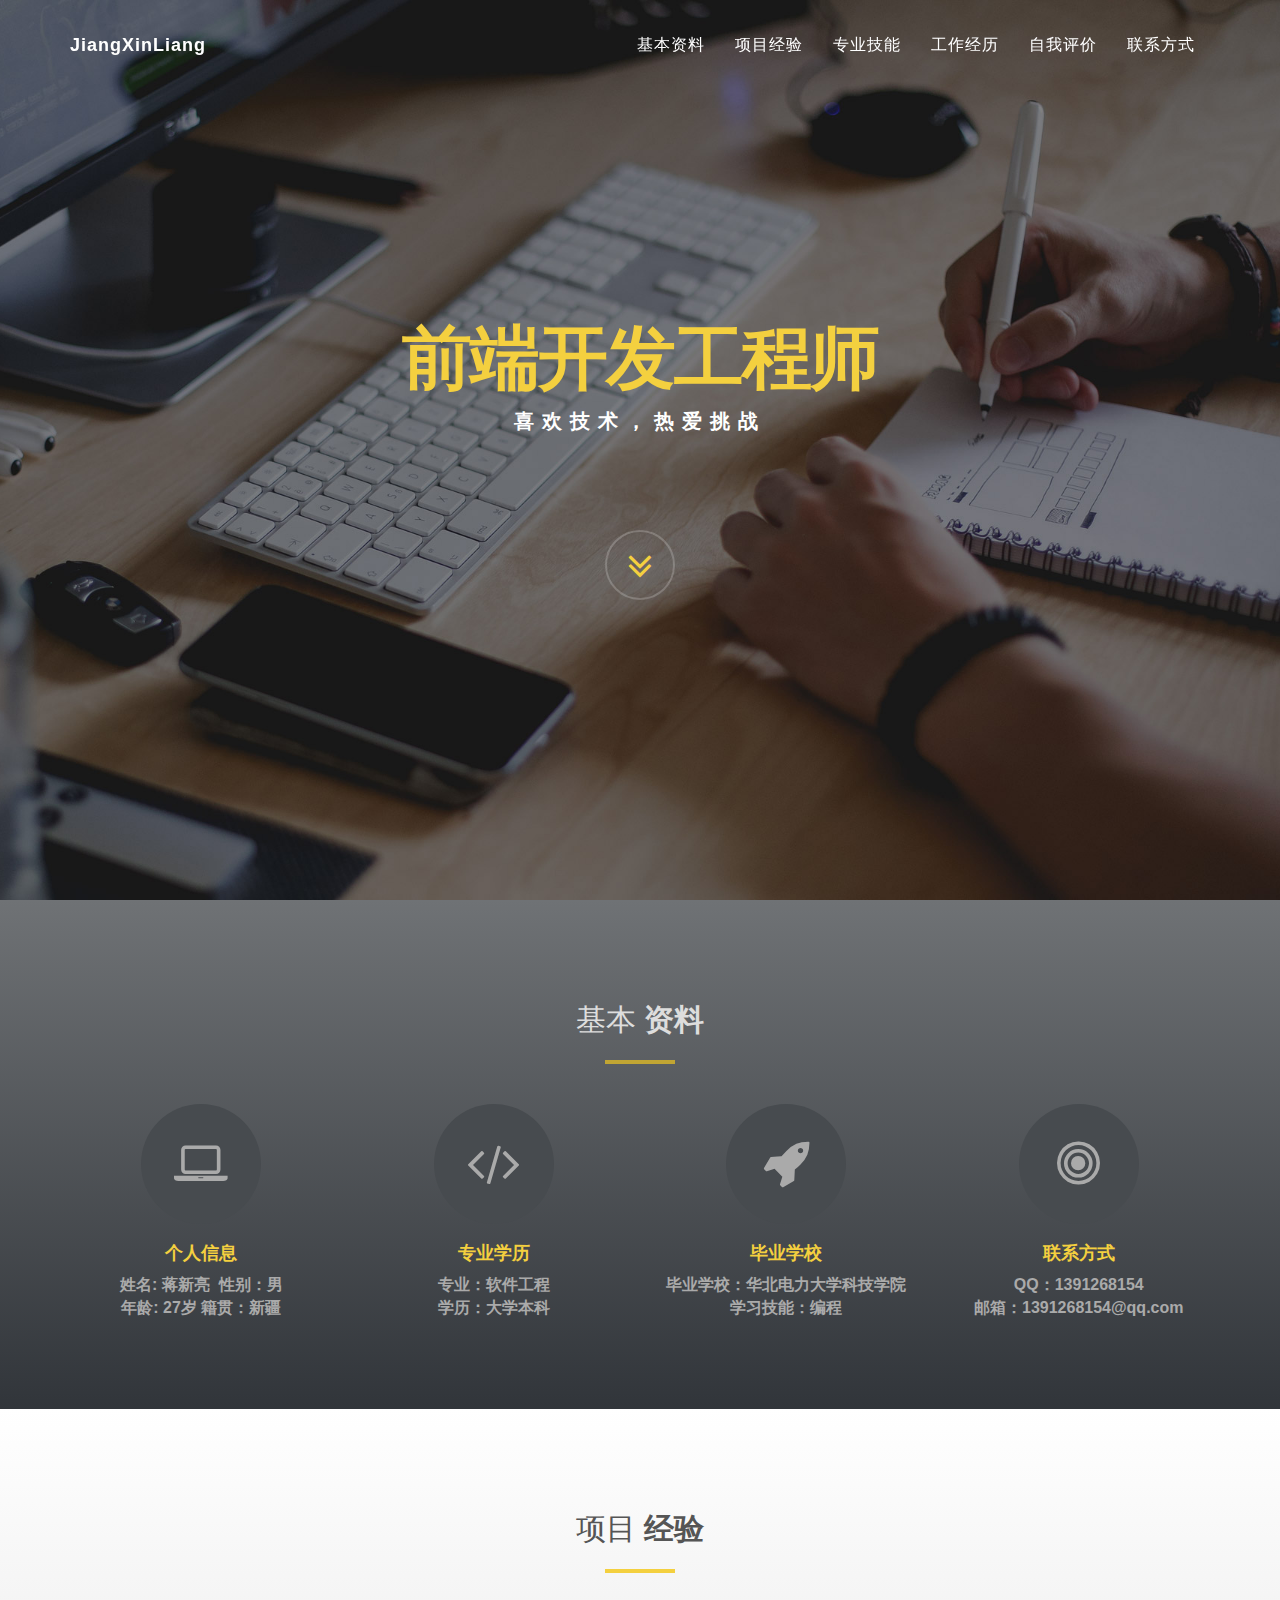
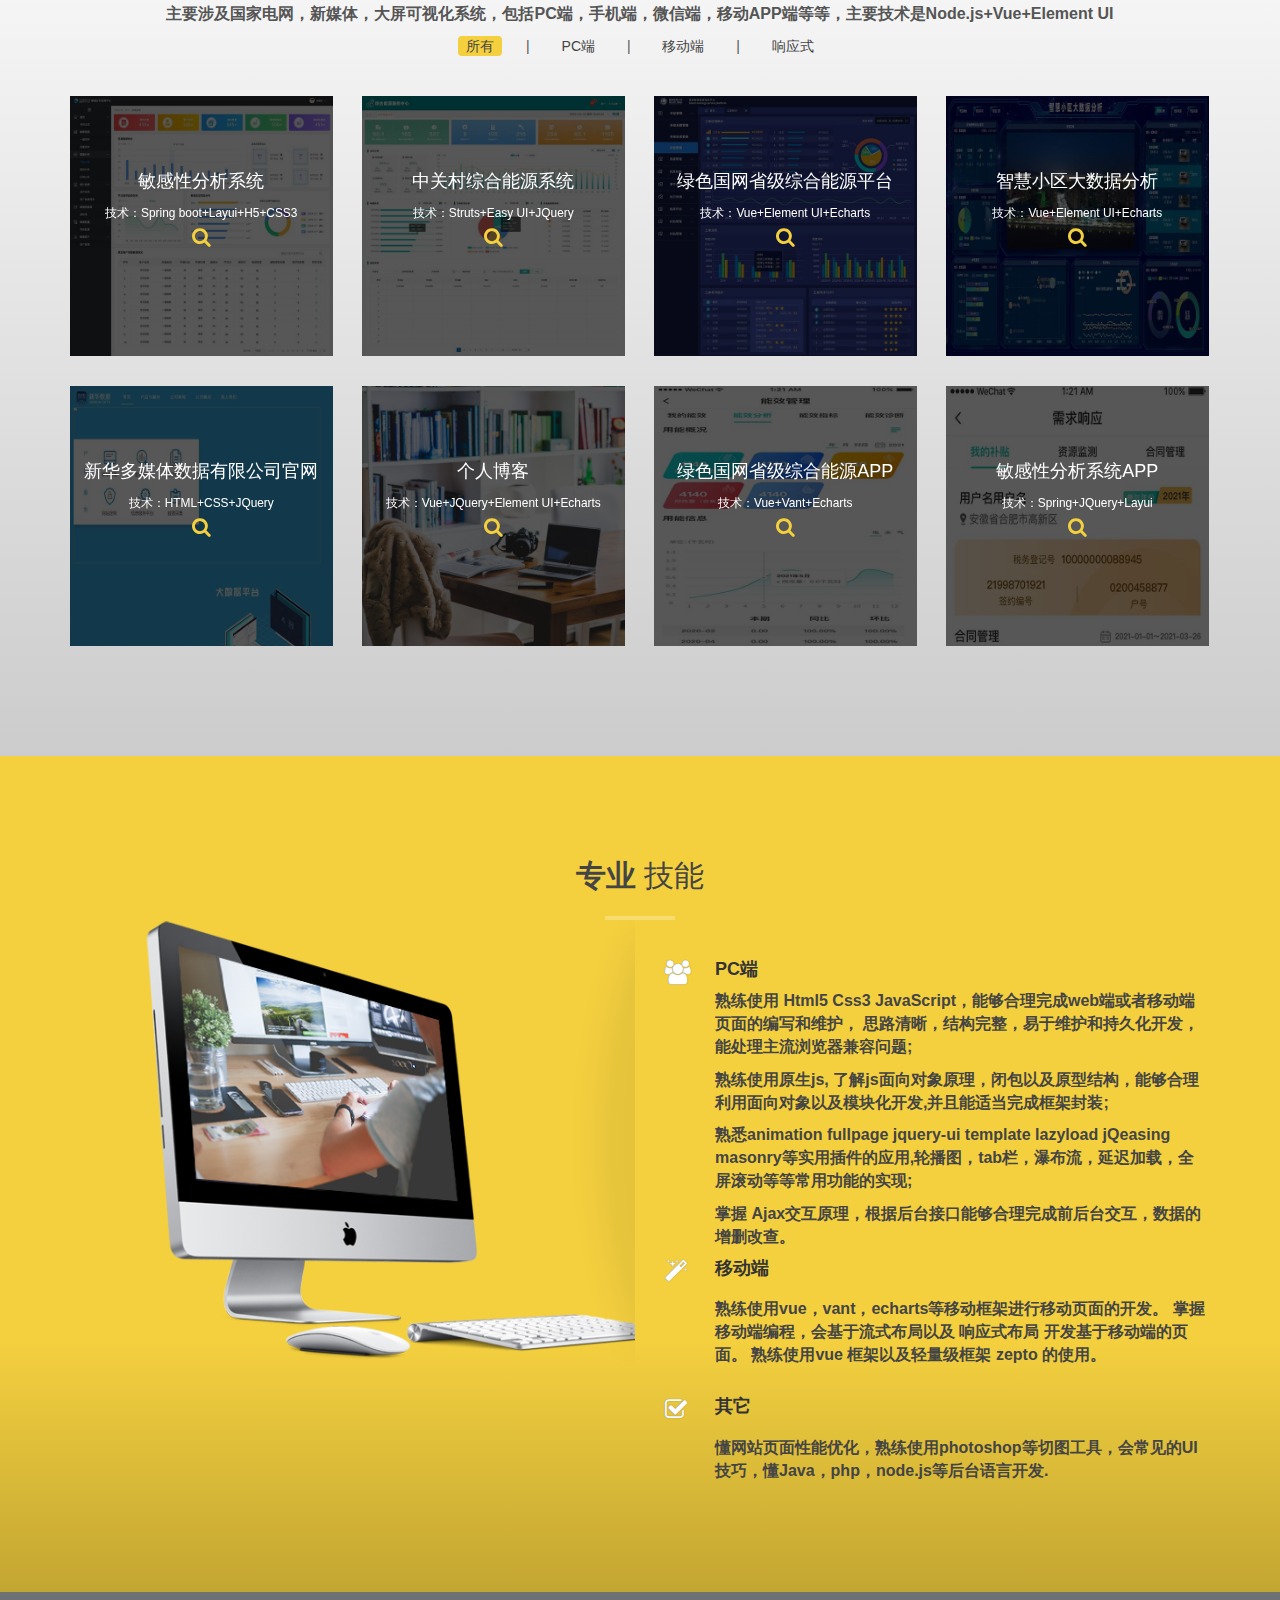
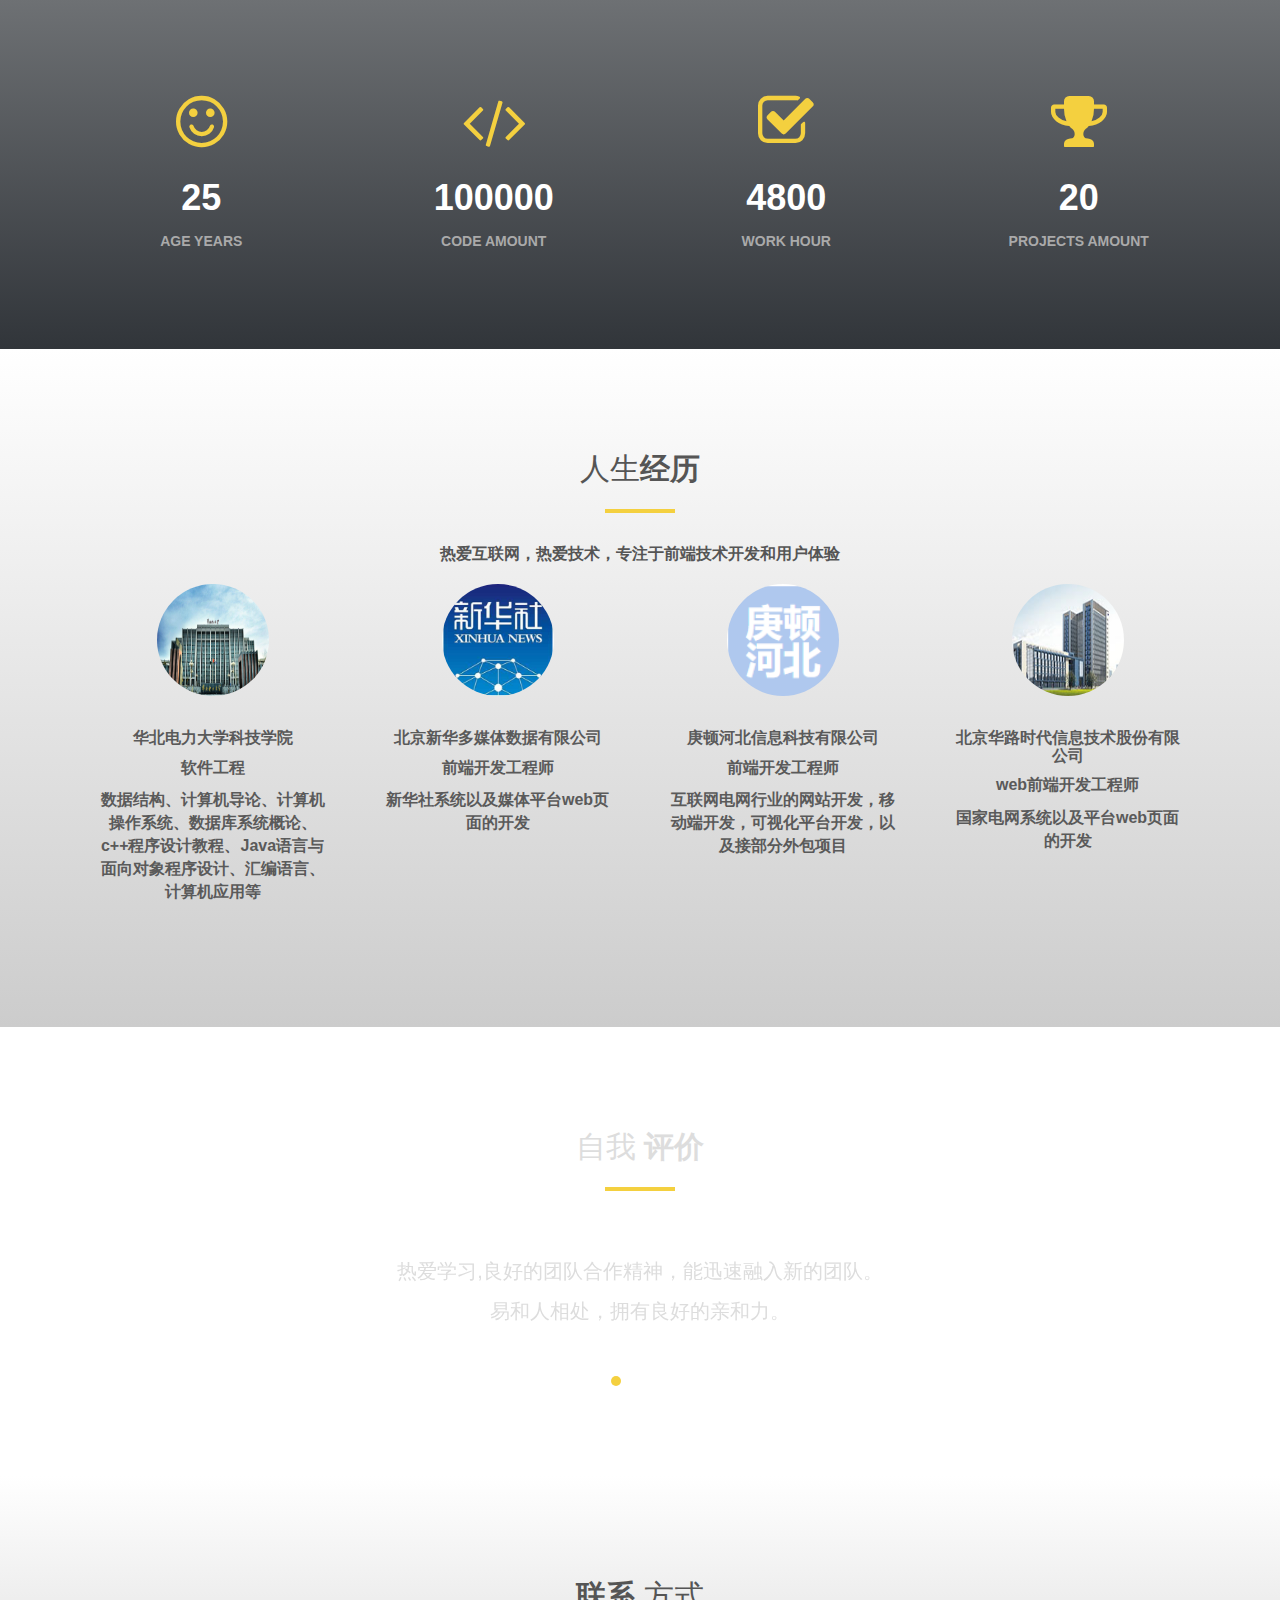
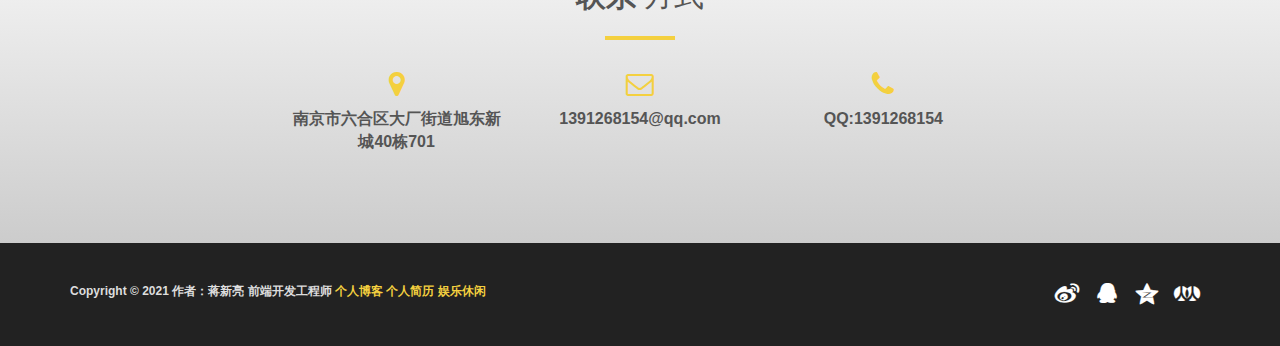
==== commit 09ef292b: "魔塔小游戏" ====
--- a/index.html
+++ b/index.html
@@ -195,7 +195,7 @@
           <div class="portfolio-item">
             <div class="hover-bg">
               <div class="hover-text">
-                <h4><a href="" target='_blank' title="智慧小区大数据分析">智慧小区大数据分析</a></h4>
+                <h4><a href="./zhxq/index.html" target='_blank' title="智慧小区大数据分析">智慧小区大数据分析</a></h4>
                 <small>技术：Vue+Element UI+Echarts</small>
                 <div class="clearfix"></div>
                 <i class="fa fa-search"></i> </div>
@@ -206,7 +206,7 @@
           <div class="portfolio-item">
             <div class="hover-bg">
               <div class="hover-text">
-                <h4><a href="" target='_blank' title="新华多媒体数据有限公司官网">新华多媒体数据有限公司官网</a></h4>
+                <h4><a href="http://www.xinhuadata.com/" target='_blank' title="新华多媒体数据有限公司官网">新华多媒体数据有限公司官网</a></h4>
                 <small>技术：HTML+CSS+JQuery</small>
                 <div class="clearfix"></div>
                 <i class="fa fa-search"></i> </div>
@@ -218,7 +218,7 @@
           <div class="portfolio-item">
             <div class="hover-bg">
               <div class="hover-text">
-                <h4><a href="" target='_blank' title="个人博客">个人博客</a></h4>
+                <h4><a href="https://jiangxinliang.gitee.io/boke" target='_blank' title="个人博客">个人博客</a></h4>
                 <small>技术：Vue+JQuery+Element UI+Echarts</small>
                 <div class="clearfix"></div>
                 <i class="fa fa-search"></i> </div>
@@ -434,8 +434,9 @@
     <div class="pull-left fnav">
       <p>Copyright &copy; 2021 作者：蒋新亮 前端开发工程师
       <script src="http://s11.cnzz.com/z_stat.php?id=1257641755&web_id=1257641755" language="JavaScript"></script>
-	  <a style='color:#F4D03F' href="http://jiangxinliang.gitee.io/boke/" target="_blank" title="前端博客">个人博客</a>
+	    <a style='color:#F4D03F' href="http://jiangxinliang.gitee.io/boke/" target="_blank" title="前端博客">个人博客</a>
         <a style='color:#F4D03F' href="./moban/index.html" target="_blank" title="个人简历">个人简历</a>
+        <a style='color:#F4D03F' href="./mota/index.html" target="_blank" title="娱乐休闲">娱乐休闲</a>
       </p>
     </div>
     <div class="pull-right fnav">
